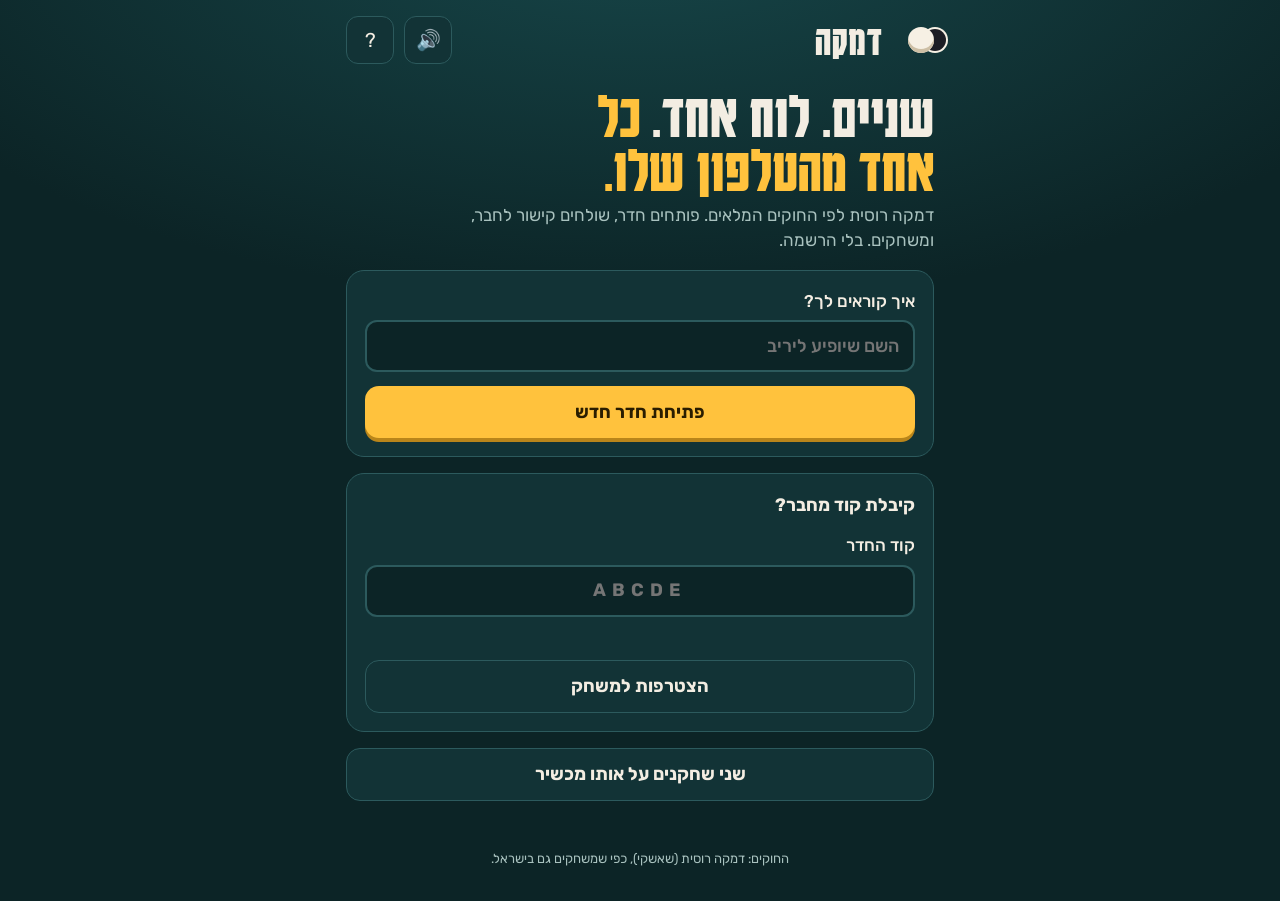
==== index.html @ aa096e4f "Add game page" ====
<!DOCTYPE html>
<html lang="he" dir="rtl">
<head>
<meta charset="utf-8">
<meta name="viewport" content="width=device-width, initial-scale=1, viewport-fit=cover">
<meta name="theme-color" content="#0c2426">
<title>דמקה בקיוסק</title>
<meta name="description" content="דמקה רוסית אונליין לשני שחקנים, כל אחד מהטלפון שלו. בלי הרשמה.">
<link rel="preconnect" href="https://fonts.googleapis.com">
<link rel="preconnect" href="https://fonts.gstatic.com" crossorigin>
<link href="https://fonts.googleapis.com/css2?family=Karantina:wght@400;700&family=Rubik:wght@400;500;700&display=swap" rel="stylesheet">
<style>
/* Direction: an Israeli kiosk table at night. Teal night air, sun-baked wooden board,
   ivory and ink pieces, one hot-yellow accent for "you can act here". Single theme by choice. */
:root {
  --night: #0c2426;
  --night-2: #123336;
  --night-3: #1a4447;
  --line: #2c5a5d;
  --text: #f3ede2;
  --muted: #a9c2bf;
  --sand: #e9cf9f;
  --wood: #7b4322;
  --wood-dark: #5a2f17;
  --ivory: #f6f0e4;
  --ink: #1c1d24;
  --accent: #ffc23d;
  --accent-ink: #2a1d00;
  --danger: #ff7a6b;
  --good: #7be0a8;
  --display: "Karantina", "Rubik", system-ui, sans-serif;
  --body: "Rubik", system-ui, -apple-system, "Segoe UI", Arial, sans-serif;
  --r: 14px;
  color-scheme: dark;
}
* { box-sizing: border-box; }
html, body { height: 100%; margin: 0; }
body {
  background: radial-gradient(120% 80% at 50% -10%, #17474a 0%, var(--night) 55%) fixed, var(--night);
  color: var(--text);
  font-family: var(--body);
  font-size: 17px;
  line-height: 1.5;
  -webkit-tap-highlight-color: transparent;
  padding: env(safe-area-inset-top) env(safe-area-inset-right) env(safe-area-inset-bottom) env(safe-area-inset-left);
}
button { font: inherit; color: inherit; }
:focus-visible { outline: 3px solid var(--accent); outline-offset: 2px; }
.sr { position: absolute; width: 1px; height: 1px; overflow: hidden; clip: rect(0 0 0 0); white-space: nowrap; }
.wrap { max-width: 620px; margin: 0 auto; padding: 16px 16px 32px; display: flex; flex-direction: column; gap: 16px; min-height: 100%; }
header.top { display: flex; align-items: center; justify-content: space-between; gap: 12px; }
.logo { font-family: var(--display); font-weight: 700; font-size: 44px; line-height: .9; letter-spacing: .5px; margin: 0; display: flex; align-items: center; gap: 10px; }
.logo .dot { width: 26px; height: 26px; border-radius: 50%; background: var(--ivory); box-shadow: inset 0 -4px 0 #cdbfa5, 14px 0 0 -2px var(--ink), 14px 0 0 0 var(--ivory); margin-left: 16px; }
.icon-btn { min-width: 48px; min-height: 48px; border-radius: 12px; border: 1px solid var(--line); background: var(--night-2); display: inline-grid; place-items: center; cursor: pointer; font-size: 20px; }
.icon-btn[aria-pressed="false"] { opacity: .6; }

/* buttons */
.btn { min-height: 52px; padding: 12px 20px; border-radius: var(--r); border: 0; cursor: pointer; font-weight: 700; font-size: 18px; display: inline-flex; align-items: center; justify-content: center; gap: 10px; transition: transform .12s ease, filter .12s ease; }
.btn:active { transform: scale(.97); }
.btn-primary { background: var(--accent); color: var(--accent-ink); box-shadow: 0 4px 0 #b9851a; }
.btn-ghost { background: var(--night-2); border: 1px solid var(--line); }
.btn-danger { background: transparent; border: 1px solid var(--danger); color: var(--danger); }
.btn[disabled] { opacity: .45; cursor: not-allowed; }
.row { display: flex; gap: 10px; flex-wrap: wrap; }
.row > .btn { flex: 1 1 140px; }

/* home */
.hero { display: grid; gap: 6px; }
.hero h2 { font-family: var(--display); font-size: 64px; line-height: .85; margin: 8px 0 0; font-weight: 700; text-wrap: balance; }
.hero h2 em { font-style: normal; color: var(--accent); }
.hero p { margin: 0; color: var(--muted); max-width: 46ch; }
.card { background: var(--night-2); border: 1px solid var(--line); border-radius: 18px; padding: 18px; display: grid; gap: 14px; }
.card h3 { margin: 0; font-size: 18px; }
label.f { display: grid; gap: 6px; font-weight: 500; }
input.t { min-height: 52px; border-radius: 12px; border: 2px solid var(--line); background: var(--night); color: var(--text); padding: 10px 14px; font: inherit; font-size: 18px; width: 100%; }
input.t:focus { border-color: var(--accent); outline: none; }
input.code { text-transform: uppercase; letter-spacing: 6px; font-family: var(--body); font-weight: 700; text-align: center; direction: ltr; }
.hint { color: var(--muted); font-size: 15px; margin: 0; }
.err { color: var(--danger); font-size: 15px; margin: 0; min-height: 1em; }

/* game */
.players { display: grid; grid-template-columns: 1fr auto 1fr; gap: 8px; align-items: stretch; }
.pl { background: var(--night-2); border: 2px solid var(--line); border-radius: 14px; padding: 8px 10px; display: flex; align-items: center; gap: 10px; min-width: 0; transition: border-color .2s, box-shadow .2s; }
.pl.turn { border-color: var(--accent); box-shadow: 0 0 0 3px rgba(255,194,61,.18); }
.pl .chip { flex: 0 0 auto; width: 28px; height: 28px; border-radius: 50%; }
.chip.w { background: var(--ivory); box-shadow: inset 0 -3px 0 #cdbfa5; }
.chip.b { background: var(--ink); box-shadow: inset 0 -3px 0 #000, 0 0 0 2px #6d6f7d; }
.pl .who { min-width: 0; display: grid; line-height: 1.2; }
.pl .nm { font-weight: 700; white-space: nowrap; overflow: hidden; text-overflow: ellipsis; }
.pl .sub { font-size: 13px; color: var(--muted); display: flex; gap: 6px; align-items: center; }
.online { width: 8px; height: 8px; border-radius: 50%; background: #5d7472; display: inline-block; }
.online.on { background: var(--good); }
.vs { font-family: var(--display); font-size: 28px; align-self: center; color: var(--muted); }
.status { text-align: center; font-weight: 700; font-size: 18px; min-height: 28px; display: flex; align-items: center; justify-content: center; gap: 8px; }
.status .pill { background: var(--accent); color: var(--accent-ink); border-radius: 999px; padding: 2px 12px; font-size: 15px; }

.board-wrap { position: relative; width: 100%; max-width: 560px; margin: 0 auto; aspect-ratio: 1; padding: 14px; border-radius: 18px;
  background: linear-gradient(145deg, #8a4d28, var(--wood-dark)); box-shadow: 0 18px 40px rgba(0,0,0,.45), inset 0 2px 0 rgba(255,255,255,.15); direction: ltr; }
.board { position: relative; width: 100%; height: 100%; display: grid; grid-template-columns: repeat(8, 1fr); grid-template-rows: repeat(8, 1fr); border-radius: 6px; overflow: hidden; }
.sq { border: 0; padding: 0; margin: 0; position: relative; background: var(--sand); cursor: default; }
.sq.dark { background: var(--wood); cursor: pointer; }
.sq.dark:nth-child(odd) { background: #7f4624; }
.sq .coord { position: absolute; font-size: 10px; font-weight: 700; opacity: .75; pointer-events: none; }
.sq .coord.f { bottom: 2px; right: 4px; color: var(--wood-dark); }
.sq .coord.r { top: 2px; left: 4px; color: var(--wood-dark); }
.sq.dark .coord { color: var(--sand); }
.sq.last::before { content: ""; position: absolute; inset: 0; background: rgba(255,194,61,.28); }
.sq.target::after { content: ""; position: absolute; left: 50%; top: 50%; width: 34%; height: 34%; transform: translate(-50%,-50%); border-radius: 50%; background: var(--accent); box-shadow: 0 0 0 4px rgba(255,194,61,.35); animation: pulse 1.1s ease-in-out infinite; }
.sq.target.capt::after { width: 42%; height: 42%; background: transparent; border: 4px solid var(--accent); }
.sq.movable { box-shadow: inset 0 0 0 3px rgba(255,194,61,.85); }
.sq.sel { box-shadow: inset 0 0 0 4px var(--accent); background: #96562c; }
.sq:focus-visible { outline: 3px solid #fff; outline-offset: -3px; z-index: 3; }
@keyframes pulse { 50% { transform: translate(-50%,-50%) scale(.8); opacity: .75; } }

.pieces { position: absolute; inset: 14px; pointer-events: none; }
.pc { position: absolute; width: 12.5%; height: 12.5%; left: 0; top: 0; display: grid; place-items: center; transition: transform .22s cubic-bezier(.3,.7,.3,1.2), opacity .3s; will-change: transform; }
.pc .disc { width: 80%; height: 80%; border-radius: 50%; position: relative; display: grid; place-items: center; transition: transform .2s; }
.pc.w .disc { background: radial-gradient(circle at 35% 30%, #fffdf7, var(--ivory) 45%, #d8cbb2); box-shadow: 0 4px 0 #b9a888, 0 7px 10px rgba(0,0,0,.4); }
.pc.b .disc { background: radial-gradient(circle at 35% 30%, #4a4c58, var(--ink) 50%, #0b0b0f); box-shadow: 0 4px 0 #000, 0 7px 10px rgba(0,0,0,.5), inset 0 0 0 2px #5a5c6a; }
.pc .disc::before { content: ""; position: absolute; inset: 18%; border-radius: 50%; border: 2px solid rgba(0,0,0,.18); }
.pc.b .disc::before { border-color: rgba(255,255,255,.16); }
.pc .crown { width: 58%; height: 58%; display: none; position: relative; z-index: 1; }
.pc.k .crown { display: block; }
.pc.w .crown { color: #b07a12; }
.pc.b .crown { color: var(--accent); }
.pc.lift .disc { transform: translateY(-6%) scale(1.1); }
.pc.dead { opacity: .35; }
.pc.gone { opacity: 0; transform: scale(.2); }
.pc.crowned .disc { animation: crown .7s ease; }
@keyframes crown { 30% { transform: scale(1.3) rotate(-8deg); } 60% { transform: scale(.95) rotate(4deg); } }
.fx { position: absolute; inset: 0; width: 100%; height: 100%; pointer-events: none; }

.tray { display: flex; justify-content: space-between; gap: 10px; color: var(--muted); font-size: 15px; }
.tray b { color: var(--text); font-variant-numeric: tabular-nums; }
.actions { display: flex; gap: 8px; flex-wrap: wrap; }
.actions .btn { flex: 1 1 120px; min-height: 48px; font-size: 16px; }
.react { display: flex; gap: 8px; justify-content: center; }
.react button { min-width: 48px; min-height: 48px; border-radius: 50%; border: 1px solid var(--line); background: var(--night-2); font-size: 22px; cursor: pointer; }
.float-emo { position: fixed; font-size: 64px; pointer-events: none; z-index: 50; animation: floatUp 1.8s ease-out forwards; }
@keyframes floatUp { 0% { transform: translateY(0) scale(.4); opacity: 0; } 15% { opacity: 1; transform: translateY(-20px) scale(1.15); } 100% { transform: translateY(-220px) scale(1); opacity: 0; } }

.share { display: grid; gap: 10px; text-align: center; }
.bigcode { font-family: var(--body); font-weight: 700; font-size: 44px; letter-spacing: 10px; direction: ltr; color: var(--accent); }
.banner { background: var(--night-3); border: 1px solid var(--line); border-radius: 14px; padding: 12px 14px; display: flex; gap: 10px; align-items: center; justify-content: space-between; flex-wrap: wrap; }
.banner p { margin: 0; }

dialog { border: 1px solid var(--line); border-radius: 20px; background: var(--night-2); color: var(--text); padding: 22px; max-width: min(92vw, 460px); width: 100%; }
dialog::backdrop { background: rgba(4,14,15,.7); backdrop-filter: blur(3px); }
dialog h2 { font-family: var(--display); font-size: 48px; line-height: .9; margin: 0 0 8px; font-weight: 700; }
dialog ul { padding-inline-start: 20px; margin: 8px 0; display: grid; gap: 6px; }
.result-big { font-family: var(--display); font-size: 72px; line-height: .9; text-align: center; margin: 6px 0; color: var(--accent); font-weight: 700; }
.toast { position: fixed; left: 50%; bottom: calc(20px + env(safe-area-inset-bottom)); transform: translateX(-50%); background: var(--text); color: var(--night); padding: 10px 18px; border-radius: 999px; font-weight: 700; z-index: 60; box-shadow: 0 8px 24px rgba(0,0,0,.4); max-width: 90vw; text-align: center; }
[hidden] { display: none !important; }
footer { color: var(--muted); font-size: 13px; text-align: center; margin-top: auto; }

@media (max-width: 380px) {
  .hero h2 { font-size: 52px; }
  .pl .sub { display: none; }
  .board-wrap { padding: 8px; }
  .pieces { inset: 8px; }
}
@media (prefers-reduced-motion: reduce) {
  *, *::before, *::after { animation: none !important; transition: none !important; }
}
</style>
</head>
<body>
<div class="wrap">
  <header class="top">
    <h1 class="logo"><span class="dot" aria-hidden="true"></span>דמקה</h1>
    <div class="row" style="flex-wrap:nowrap">
      <button class="icon-btn" id="soundBtn" aria-pressed="true" aria-label="צלילים">🔊</button>
      <button class="icon-btn" id="rulesBtn" aria-label="חוקי המשחק">?</button>
    </div>
  </header>

  <!-- HOME -->
  <main id="home" class="wrap" style="padding:0">
    <section class="hero">
      <h2>שניים. לוח אחד. <em>כל אחד מהטלפון שלו.</em></h2>
      <p>דמקה רוסית לפי החוקים המלאים. פותחים חדר, שולחים קישור לחבר, ומשחקים. בלי הרשמה.</p>
    </section>
    <div class="card">
      <label class="f" for="nameIn">איך קוראים לך?
        <input class="t" id="nameIn" maxlength="16" autocomplete="nickname" placeholder="השם שיופיע ליריב">
      </label>
      <button class="btn btn-primary" id="createBtn">פתיחת חדר חדש</button>
    </div>
    <div class="card">
      <h3>קיבלת קוד מחבר?</h3>
      <label class="f" for="codeIn">קוד החדר
        <input class="t code" id="codeIn" maxlength="5" autocomplete="off" inputmode="latin" placeholder="ABCDE" aria-describedby="joinErr">
      </label>
      <p class="err" id="joinErr" role="alert"></p>
      <button class="btn btn-ghost" id="joinBtn">הצטרפות למשחק</button>
    </div>
    <button class="btn btn-ghost" id="localBtn">שני שחקנים על אותו מכשיר</button>
  </main>

  <!-- GAME -->
  <main id="game" hidden style="display:flex;flex-direction:column;gap:12px">
    <div class="banner" id="waitBanner" hidden>
      <div class="share" style="width:100%">
        <p>שלח לחבר את הקישור או את הקוד:</p>
        <div class="bigcode" id="bigCode">-----</div>
        <div class="row">
          <button class="btn btn-primary" id="shareBtn">שליחת קישור</button>
          <button class="btn btn-ghost" id="copyBtn">העתקת קישור</button>
        </div>
        <p class="hint">אתה משחק בלבן ומתחיל. הלוח ייפתח כשהחבר ייכנס.</p>
      </div>
    </div>

    <div class="players">
      <div class="pl" id="plTop"><span class="chip"></span><div class="who"><span class="nm"></span><span class="sub"><span class="online"></span><span class="st"></span></span></div></div>
      <span class="vs" aria-hidden="true">נגד</span>
      <div class="pl" id="plBottom"><span class="chip"></span><div class="who"><span class="nm"></span><span class="sub"><span class="online"></span><span class="st"></span></span></div></div>
    </div>

    <div class="status" id="status" aria-live="polite"></div>

    <div class="board-wrap" id="boardWrap">
      <div class="board" id="board" role="grid" aria-label="לוח דמקה"></div>
      <div class="pieces" id="pieces" aria-hidden="true"></div>
      <canvas class="fx" id="fx" aria-hidden="true"></canvas>
    </div>

    <div class="tray">
      <span>כלים לבנים: <b id="cntW">12</b></span>
      <span id="moveNo">מהלך 1</span>
      <span>כלים שחורים: <b id="cntB">12</b></span>
    </div>

    <div class="react" id="react" aria-label="תגובות ליריב">
      <button data-e="👏" aria-label="מחיאות כפיים">👏</button>
      <button data-e="🔥" aria-label="אש">🔥</button>
      <button data-e="😂" aria-label="צוחק">😂</button>
      <button data-e="😱" aria-label="בהלם">😱</button>
      <button data-e="🤝" aria-label="לחיצת יד">🤝</button>
    </div>

    <div class="banner" id="drawBanner" hidden>
      <p id="drawText">היריב מציע תיקו.</p>
      <div class="row" style="flex:1 1 200px">
        <button class="btn btn-primary" id="drawYes">מסכים לתיקו</button>
        <button class="btn btn-ghost" id="drawNo">ממשיכים לשחק</button>
      </div>
    </div>

    <div class="actions">
      <button class="btn btn-ghost" id="cancelBtn" hidden>ביטול בחירה</button>
      <button class="btn btn-ghost" id="drawBtn">הצעת תיקו</button>
      <button class="btn btn-danger" id="resignBtn">כניעה</button>
      <button class="btn btn-ghost" id="leaveBtn">יציאה</button>
    </div>
    <p class="hint" id="roomHint" style="text-align:center"></p>
  </main>

  <footer>החוקים: דמקה רוסית (שאשקי), כפי שמשחקים גם בישראל.</footer>
</div>

<div id="live" class="sr" aria-live="assertive"></div>

<dialog id="rulesDlg" aria-labelledby="rulesH">
  <h2 id="rulesH">החוקים</h2>
  <ul>
    <li>משחקים רק על המשבצות הכהות. הלבן מתחיל.</li>
    <li>חייל זז משבצת אחת באלכסון קדימה.</li>
    <li><b>אכילה היא חובה.</b> קופצים מעל כלי של היריב אל משבצת ריקה אחריו. חייל אוכל גם קדימה וגם אחורה.</li>
    <li>אם אחרי אכילה אפשר לאכול שוב, חייבים להמשיך עד הסוף. מותר לבחור באיזו שרשרת לאכול, לא חייבים את הארוכה ביותר.</li>
    <li>חייל שמגיע לשורה האחרונה הופך למלך 👑. אם זה קורה באמצע אכילה, הוא ממשיך לאכול כמלך.</li>
    <li>מלך זז כמה משבצות שרוצה באלכסון, ואוכל גם מרחוק.</li>
    <li>כלי שנאכל נשאר על הלוח עד סוף התור, ואי אפשר לקפוץ מעליו פעמיים.</li>
    <li>מנצח מי שליריב לא נשארו מהלכים: כל הכלים שלו נאכלו או נחסמו.</li>
    <li>תיקו: בהסכמה, כשאותו מצב חוזר 3 פעמים, או אחרי 15 מהלכים של מלכים בלבד בלי אכילה.</li>
  </ul>
  <p class="hint">איך משחקים: לוחצים על כלי (הכלים שאפשר להזיז מסומנים במסגרת צהובה), ואז על הנקודה הצהובה. בשרשרת אכילה לוחצים על כל עצירה בדרך. אפשר גם עם מקלדת: חצים ו-Enter.</p>
  <form method="dialog"><button class="btn btn-primary" style="width:100%">הבנתי</button></form>
</dialog>

<dialog id="endDlg" aria-labelledby="endH">
  <h2 id="endH" class="sr">סוף המשחק</h2>
  <div class="result-big" id="endBig"></div>
  <p id="endText" style="text-align:center;margin:0 0 14px"></p>
  <div class="row">
    <button class="btn btn-primary" id="rematchBtn">משחק חוזר</button>
    <button class="btn btn-ghost" id="endClose">לראות את הלוח</button>
  </div>
</dialog>

<dialog id="confirmDlg" aria-labelledby="confirmH">
  <h2 id="confirmH" style="font-size:36px">בטוח?</h2>
  <p id="confirmText"></p>
  <div class="row">
    <button class="btn btn-danger" id="confirmYes">כן</button>
    <button class="btn btn-ghost" id="confirmNo">לא</button>
  </div>
</dialog>

<div class="toast" id="toast" role="status" hidden></div>

<svg width="0" height="0" style="position:absolute" aria-hidden="true">
  <symbol id="crown" viewBox="0 0 24 24"><path fill="currentColor" d="M3 18h18l-1.6-9.2-4.4 3.7L12 5.5 9 12.5 4.6 8.8z"/><rect x="3" y="19" width="18" height="2.2" rx="1" fill="currentColor"/></symbol>
</svg>

<script src="engine.js"></script>
<script>
(function () {
'use strict';
var D = window.Damka;
var NTFY = 'https://ntfy.sh';
var PREFIX = 'damka-kiosk-v1-';
var CODE_CHARS = 'ABCDEFGHJKLMNPQRSTUVWXYZ23456789';
var $ = function (id) { return document.getElementById(id); };

/* ---------- small storage helpers ---------- */
function lsGet(k) { try { return localStorage.getItem(k); } catch (e) { return null; } }
function lsSet(k, v) { try { localStorage.setItem(k, v); } catch (e) {} }
function rid(n) { var s = ''; var a = new Uint32Array(n); crypto.getRandomValues(a); for (var i = 0; i < n; i++) s += CODE_CHARS[a[i] % CODE_CHARS.length]; return s; }
var myId = lsGet('dmk_id') || rid(12); lsSet('dmk_id', myId);
var myName = lsGet('dmk_name') || '';
$('nameIn').value = myName;

/* ---------- sound + haptics ---------- */
var soundOn = lsGet('dmk_sound') !== '0';
var actx = null;
function syncSoundBtn() { $('soundBtn').setAttribute('aria-pressed', String(soundOn)); $('soundBtn').textContent = soundOn ? '🔊' : '🔇'; }
syncSoundBtn();
$('soundBtn').onclick = function () { soundOn = !soundOn; lsSet('dmk_sound', soundOn ? '1' : '0'); syncSoundBtn(); if (soundOn) beep('move'); };
function beep(kind) {
  if (!soundOn) return;
  try {
    actx = actx || new (window.AudioContext || window.webkitAudioContext)();
    var t = actx.currentTime, o = actx.createOscillator(), g = actx.createGain();
    var spec = { move: [520, 0.06, 'triangle'], cap: [180, 0.12, 'square'], king: [880, 0.35, 'sine'], win: [660, 0.6, 'sine'], emo: [990, 0.08, 'sine'] }[kind] || [440, .05, 'sine'];
    o.type = spec[2]; o.frequency.setValueAtTime(spec[0], t);
    if (kind === 'king' || kind === 'win') o.frequency.exponentialRampToValueAtTime(spec[0] * 2, t + spec[1]);
    if (kind === 'cap') o.frequency.exponentialRampToValueAtTime(70, t + spec[1]);
    g.gain.setValueAtTime(0.18, t); g.gain.exponentialRampToValueAtTime(0.001, t + spec[1]);
    o.connect(g); g.connect(actx.destination); o.start(t); o.stop(t + spec[1] + 0.02);
  } catch (e) {}
}
function buzz(p) { try { if (navigator.vibrate) navigator.vibrate(p); } catch (e) {} }

/* ---------- toast / live region ---------- */
var toastT;
function toast(msg) { var t = $('toast'); t.textContent = msg; t.hidden = false; clearTimeout(toastT); toastT = setTimeout(function () { t.hidden = true; }, 2600); }
function say(msg) { var l = $('live'); l.textContent = ''; setTimeout(function () { l.textContent = msg; }, 30); }

/* ---------- state ---------- */
var mode = null;          // 'online' | 'local'
var room = null;          // online room state
var game = null;          // engine game
var seen = {};            // ntfy message ids
var es = null, lastMsgId = null, pingTimer = null, reconnectTimer = null;
var mySide = 0;           // 1 white, -1 black, 0 spectator
var sel = null;           // { from, path:[...], cands:[moves] }
var animating = false;
var pieceAt = {};         // square -> piece element
var focusSq = null;

function freshRoom(code) {
  return { code: code, g: 0, seats: { w: null, b: null }, names: {}, moves: [], result: null, drawOffer: null, lastSeen: {}, ready: false };
}

/* ---------- networking (ntfy.sh pub/sub) ---------- */
function topic() { return PREFIX + room.code; }
function publish(msg, ephemeral) {
  msg.id = myId; msg.v = 1;
  return fetch(NTFY + '/' + topic() + (ephemeral ? '?cache=no' : ''), { method: 'POST', body: JSON.stringify(msg) })
    .then(function (r) { if (!r.ok) throw new Error('http ' + r.status); })
    .catch(function () { toast('אין חיבור לשרת. בודק שוב…'); throw new Error('net'); });
}
function handleRaw(ev) {
  if (!ev || ev.event !== 'message' || seen[ev.id]) return;
  seen[ev.id] = 1; lastMsgId = ev.id;
  var m; try { m = JSON.parse(ev.message); } catch (e) { return; }
  if (!m || typeof m !== 'object' || typeof m.id !== 'string') return;
  onMsg(m, room.ready);
}
function loadHistory() {
  return fetch(NTFY + '/' + topic() + '/json?poll=1&since=all')
    .then(function (r) { if (!r.ok) throw new Error('http'); return r.text(); })
    .then(function (txt) {
      txt.split('\n').forEach(function (line) { if (!line.trim()) return; try { handleRaw(JSON.parse(line)); } catch (e) {} });
    });
}
function openStream() {
  if (es) es.close();
  var since = lastMsgId || Math.floor(Date.now() / 1000) - 5;
  try { es = new EventSource(NTFY + '/' + topic() + '/sse?since=' + since); } catch (e) { scheduleReconnect(); return; }
  es.onmessage = function (e) { try { handleRaw(JSON.parse(e.data)); } catch (x) {} };
  es.onerror = function () { scheduleReconnect(); };
}
function scheduleReconnect() {
  if (es) { es.close(); es = null; }
  clearTimeout(reconnectTimer);
  reconnectTimer = setTimeout(function () { if (mode === 'online') { loadHistory().catch(function () {}).then(openStream); } }, 2500);
}
document.addEventListener('visibilitychange', function () {
  if (document.visibilityState === 'visible' && mode === 'online') { loadHistory().catch(function () {}).then(function () { openStream(); ping(); }); }
});
function ping() { if (mode === 'online') publish({ t: 'ping', name: myName }, true).catch(function () {}); }

/* ---------- message reducer ---------- */
function seatOf(id) { return room.seats.w === id ? 1 : room.seats.b === id ? -1 : 0; }
function onMsg(m, live) {
  if (m.name && typeof m.name === 'string') room.names[m.id] = m.name.slice(0, 16);
  room.lastSeen[m.id] = Date.now();
  switch (m.t) {
    case 'seat':
      if ((m.side === 'w' || m.side === 'b') && !room.seats[m.side] && seatOf(m.id) === 0) room.seats[m.side] = m.id;
      break;
    case 'move':
      if (m.g !== room.g || m.n !== room.moves.length || room.result) break;
      if (seatOf(m.id) !== game.side || !Array.isArray(m.path)) break;
      var before = game.board.slice();
      var mv = D.play(game, m.path.map(Number));
      if (!mv) break;
      room.moves.push(m.path); room.drawOffer = null;
      if (live) animateMove(mv, before, m.id !== myId);
      if (game.result) room.result = { winner: game.result.winner, reason: game.result.reason };
      break;
    case 'resign':
      if (m.g === room.g && !room.result && seatOf(m.id)) room.result = { winner: -seatOf(m.id), reason: 'resign' };
      break;
    case 'drawoffer':
      if (m.g === room.g && !room.result && seatOf(m.id)) room.drawOffer = { by: m.id, n: room.moves.length };
      break;
    case 'drawreply':
      if (m.g === room.g && !room.result && room.drawOffer && room.drawOffer.by !== m.id && seatOf(m.id)) {
        if (m.yes && room.drawOffer.n === room.moves.length) room.result = { winner: 0, reason: 'agreed' };
        else if (live && room.drawOffer.by === myId) toast('היריב רוצה להמשיך לשחק');
        room.drawOffer = null;
      }
      break;
    case 'new':
      if (m.g === room.g + 1 && room.result && seatOf(m.id)) {
        room.g = m.g; room.moves = []; room.result = null; room.drawOffer = null;
        var w = room.seats.w; room.seats.w = room.seats.b; room.seats.b = w;
        game = D.newGame(); sel = null;
        if (live) { closeDlg($('endDlg')); toast('משחק חדש! הצבעים התחלפו'); }
      }
      break;
    case 'emo':
      if (live && m.id !== myId && typeof m.e === 'string' && ['👏','🔥','😂','😱','🤝'].indexOf(m.e) !== -1) floatEmo(m.e, true);
      break;
  }
  if (live) render();
}

/* ---------- entering rooms ---------- */
function saveName() { myName = ($('nameIn').value || '').trim().slice(0, 16) || 'שחקן'; lsSet('dmk_name', myName); }
function startOnline(code, creating) {
  saveName();
  mode = 'online'; room = freshRoom(code); game = D.newGame(); seen = {}; lastMsgId = null; sel = null;
  showGame();
  setStatus('מתחבר לחדר…');
  try { history.replaceState(null, '', location.pathname + '?r=' + code); } catch (e) {}
  lsSet('dmk_last', code);
  loadHistory().then(function () {
    room.ready = true;
    var mine = seatOf(myId);
    if (!creating && !room.seats.w && !room.seats.b) {
      leave(); $('codeIn').value = code;
      $('joinErr').textContent = 'לא מצאתי חדר עם הקוד ' + code + '. בדוק את הקוד, או בקש מהחבר לפתוח חדר חדש.';
      throw new Error('noroom');
    }
    if (!mine) {
      if (creating || !room.seats.w) return publish({ t: 'seat', side: 'w', name: myName });
      if (!room.seats.b) return publish({ t: 'seat', side: 'b', name: myName });
      toast('החדר מלא. אתה צופה במשחק.');
    } else {
      publish({ t: 'ping', name: myName }, true).catch(function () {});
    }
  }).then(function () { return true; }, function (e) {
    if (e && e.message === 'noroom') return false;
    if (!room) return false;
    room.ready = true;
    setStatus('אין חיבור לשרת המשחק. בדוק אינטרנט ונסה שוב.');
    return true;
  }).then(function (go) {
    if (!go || !room) return;
    openStream(); render(true);
    clearInterval(pingTimer); pingTimer = setInterval(function () { ping(); render(); }, 20000);
    setTimeout(ping, 800);
  });
}
function startLocal() {
  saveName();
  mode = 'local'; room = freshRoom('LOCAL'); room.ready = true; game = D.newGame(); sel = null;
  room.seats.w = 'L1'; room.seats.b = 'L2'; room.names.L1 = 'לבן'; room.names.L2 = 'שחור';
  showGame(); render(true);
}
function leave() {
  if (es) es.close(); es = null; clearInterval(pingTimer); clearTimeout(reconnectTimer);
  mode = null; room = null;
  try { history.replaceState(null, '', location.pathname); } catch (e) {}
  $('game').hidden = true; $('home').hidden = false;
}
function showGame() { $('home').hidden = true; $('game').hidden = false; buildBoard(); }

$('createBtn').onclick = function () { startOnline(rid(5), true); };
$('joinBtn').onclick = function () {
  var c = ($('codeIn').value || '').toUpperCase().replace(/[^A-Z0-9]/g, '');
  if (c.length !== 5) { $('joinErr').textContent = 'הקוד צריך להיות 5 תווים, באותיות באנגלית או ספרות.'; $('codeIn').focus(); return; }
  $('joinErr').textContent = ''; startOnline(c, false);
};
$('codeIn').addEventListener('keydown', function (e) { if (e.key === 'Enter') $('joinBtn').click(); });
$('localBtn').onclick = startLocal;
$('leaveBtn').onclick = function () { confirmAsk('לצאת מהמשחק? אפשר לחזור עם אותו קישור.', leave); };
$('rulesBtn').onclick = function () { openDlg($('rulesDlg')); };

/* ---------- dialogs ---------- */
function openDlg(d) { if (d.open) return; if (d.showModal) d.showModal(); else d.setAttribute('open', ''); }
function closeDlg(d) { if (d.close && d.open) d.close(); else d.removeAttribute('open'); }
var confirmCb = null;
function confirmAsk(text, cb) { $('confirmText').textContent = text; confirmCb = cb; openDlg($('confirmDlg')); }
$('confirmYes').onclick = function () { closeDlg($('confirmDlg')); if (confirmCb) confirmCb(); };
$('confirmNo').onclick = function () { closeDlg($('confirmDlg')); };
$('endClose').onclick = function () { closeDlg($('endDlg')); };

/* ---------- board ---------- */
function flipped() { return mode === 'online' && mySide === -1; }
function view(i) { var p = D.rc(i); return flipped() ? [7 - p[0], 7 - p[1]] : p; }
function buildBoard() {
  var b = $('board'); b.innerHTML = '';
  for (var vr = 0; vr < 8; vr++) {
    for (var vc = 0; vc < 8; vc++) {
      var r = flipped() ? 7 - vr : vr, c = flipped() ? 7 - vc : vc, i = D.idx(r, c);
      var el = document.createElement('button');
      el.className = 'sq' + (D.isDark(i) ? ' dark' : '');
      el.dataset.i = i; el.type = 'button';
      el.setAttribute('role', 'gridcell');
      el.tabIndex = -1;
      if (!D.isDark(i)) el.setAttribute('aria-hidden', 'true');
      if (vr === 7) { var f = document.createElement('span'); f.className = 'coord f'; f.textContent = 'abcdefgh'[c]; el.appendChild(f); }
      if (vc === 0) { var rr = document.createElement('span'); rr.className = 'coord r'; rr.textContent = 8 - r; el.appendChild(rr); }
      b.appendChild(el);
    }
  }
  b.onclick = function (e) { var t = e.target.closest('.sq'); if (t && D.isDark(+t.dataset.i)) tap(+t.dataset.i); };
  b.onkeydown = onBoardKey;
  $('pieces').innerHTML = ''; pieceAt = {};
  layoutPieces(true);
  sizeFx();
}
function sqEl(i) { return $('board').querySelector('[data-i="' + i + '"]'); }
function placePiece(el, i) { var v = view(i); el.style.transform = 'translate(' + (v[1] * 100) + '%,' + (v[0] * 100) + '%)'; }
function makePiece(v) {
  var el = document.createElement('div');
  el.className = 'pc ' + (v > 0 ? 'w' : 'b') + (Math.abs(v) === 2 ? ' k' : '');
  el.innerHTML = '<div class="disc"><svg class="crown"><use href="#crown"/></svg></div>';
  return el;
}
function layoutPieces(force) {
  var box = $('pieces'); var b = game.board;
  if (force) { box.innerHTML = ''; pieceAt = {}; }
  // rebuild from board (used at load, after replays, or when out of sync)
  var ok = !force;
  if (ok) for (var i = 0; i < 64; i++) { var has = !!pieceAt[i], want = b[i] !== 0; if (has !== want) { ok = false; break; } }
  if (!ok) {
    box.innerHTML = ''; pieceAt = {};
    for (var j = 0; j < 64; j++) if (b[j]) { var el = makePiece(b[j]); placePiece(el, j); box.appendChild(el); pieceAt[j] = el; }
  } else {
    for (var k in pieceAt) { var e2 = pieceAt[k]; placePiece(e2, +k); var v = b[k]; e2.className = 'pc ' + (v > 0 ? 'w' : 'b') + (Math.abs(v) === 2 ? ' k' : ''); }
  }
}

/* ---------- animation ---------- */
function wait(ms) { return new Promise(function (r) { setTimeout(r, ms); }); }
var reduced = window.matchMedia && matchMedia('(prefers-reduced-motion: reduce)').matches;
function animateMove(mv, before, fromOpponent) {
  animating = true;
  var el = pieceAt[mv.path[0]];
  if (!el || reduced) { animating = false; layoutPieces(false); afterMoveFx(mv, fromOpponent); render(); return; }
  delete pieceAt[mv.path[0]];
  var seq = Promise.resolve();
  var capQueue = mv.caps.slice();
  el.classList.add('lift');
  mv.path.slice(1).forEach(function (to, n) {
    seq = seq.then(function () { placePiece(el, to); beep(mv.caps.length ? 'cap' : 'move'); return wait(230); }).then(function () {
      var c = capQueue[n];
      if (c !== undefined && pieceAt[c]) { pieceAt[c].classList.add('dead'); burst(c, before[c] > 0 ? '#f6f0e4' : '#3a3c48'); buzz(25); }
    });
  });
  seq.then(function () {
    mv.caps.forEach(function (c) { var p = pieceAt[c]; if (p) { p.classList.add('gone'); setTimeout(function () { p.remove(); }, 320); delete pieceAt[c]; } });
    el.classList.remove('lift');
    pieceAt[mv.path[mv.path.length - 1]] = el;
    if (mv.promote) { el.classList.add('k', 'crowned'); beep('king'); burst(mv.path[mv.path.length - 1], '#ffc23d', 26); }
    animating = false; layoutPieces(false); afterMoveFx(mv, fromOpponent); render();
  });
}
function afterMoveFx(mv, fromOpponent) {
  var who = mv.side === 1 ? 'לבן' : 'שחור';
  say(who + ' שיחק ' + D.notation(mv) + (mv.caps.length ? ', אכל ' + mv.caps.length : '') + (mv.promote ? ', והפך למלך' : ''));
  if (fromOpponent && mode === 'online') buzz(mv.caps.length ? [40, 40, 40] : 30);
}

/* particles */
var fx = $('fx'), fctx = fx.getContext('2d'), parts = [], fxRun = false;
function sizeFx() { var r = fx.getBoundingClientRect(); var d = window.devicePixelRatio || 1; fx.width = r.width * d; fx.height = r.height * d; fctx.setTransform(d, 0, 0, d, 0, 0); }
window.addEventListener('resize', sizeFx);
function burst(i, color, n) {
  if (reduced) return;
  var r = fx.getBoundingClientRect(), pad = $('pieces').offsetLeft, cell = (r.width - pad * 2) / 8, v = view(i);
  var x = pad + (v[1] + .5) * cell, y = pad + (v[0] + .5) * cell;
  for (var k = 0; k < (n || 16); k++) { var a = Math.random() * Math.PI * 2, s = 1.5 + Math.random() * 3.5; parts.push({ x: x, y: y, vx: Math.cos(a) * s, vy: Math.sin(a) * s - 1, life: 1, c: color, r: 2 + Math.random() * 3 }); }
  if (!fxRun) { fxRun = true; requestAnimationFrame(tick); }
}
function tick() {
  fctx.clearRect(0, 0, fx.width, fx.height);
  parts = parts.filter(function (p) { return p.life > 0; });
  parts.forEach(function (p) { p.x += p.vx; p.y += p.vy; p.vy += .12; p.life -= .025; fctx.globalAlpha = Math.max(p.life, 0); fctx.fillStyle = p.c; fctx.beginPath(); fctx.arc(p.x, p.y, p.r, 0, 7); fctx.fill(); });
  fctx.globalAlpha = 1;
  if (parts.length) requestAnimationFrame(tick); else fxRun = false;
}
function confetti() {
  if (reduced) return;
  var r = fx.getBoundingClientRect();
  var cols = ['#ffc23d', '#f6f0e4', '#7be0a8', '#ff7a6b', '#e9cf9f'];
  for (var k = 0; k < 120; k++) parts.push({ x: Math.random() * r.width, y: -10 - Math.random() * 80, vx: (Math.random() - .5) * 2, vy: 1 + Math.random() * 3, life: 1.6, c: cols[k % 5], r: 2 + Math.random() * 3 });
  if (!fxRun) { fxRun = true; requestAnimationFrame(tick); }
}
function floatEmo(e, theirs) {
  var el = document.createElement('div'); el.className = 'float-emo'; el.textContent = e;
  var r = $(theirs ? 'plTop' : 'plBottom').getBoundingClientRect();
  el.style.left = (r.left + r.width / 2 - 32) + 'px'; el.style.top = (r.top + (theirs ? 40 : -20)) + 'px';
  document.body.appendChild(el); setTimeout(function () { el.remove(); }, 1900);
  beep('emo'); if (theirs) buzz(20);
}

/* ---------- input ---------- */
function canAct() {
  if (!room || !room.ready || room.result || animating) return false;
  if (mode === 'local') return true;
  return mySide !== 0 && game.side === mySide && room.seats.w && room.seats.b;
}
function tap(i) {
  if (!canAct()) {
    if (room && room.result) return;
    if (mode === 'online' && mySide && game.side !== mySide) toast('זה התור של היריב');
    return;
  }
  focusSq = i;
  var legal = game.legal;
  if (sel) {
    var step = sel.path.length;
    var next = sel.cands.filter(function (m) { return m.path[step] === i; });
    if (next.length) {
      var path = sel.path.concat([i]);
      var done = next.filter(function (m) { return m.path.length === path.length; });
      if (done.length && next.length === done.length) { commit(done[0]); return; }
      sel = { from: sel.from, path: path, cands: next.filter(function (m) { return m.path.length > path.length; }) };
      // show the partial chain
      var el = pieceAt[sel.from]; if (el) placePiece(el, i);
      beep('cap'); render(); return;
    }
    if (i === sel.path[0] && sel.path.length === 1) { sel = null; render(); say('הבחירה בוטלה'); return; }
    if (sel.path.length > 1) { toast('צריך להמשיך את שרשרת האכילה עד הסוף'); return; }
  }
  var mine = legal.filter(function (m) { return m.path[0] === i; });
  if (mine.length) {
    sel = { from: i, path: [i], cands: mine }; beep('move');
    say('נבחר כלי ב-' + D.name(i) + '. אפשר לזוז אל ' + uniq(mine.map(function (m) { return D.name(m.path[1]); })).join(', '));
    render(); return;
  }
  if (game.board[i] && D.sideOf(game.board[i]) === game.side) {
    if (legal.length && legal[0].caps.length) { toast('חובה לאכול! הכלים שיכולים לאכול מסומנים'); say('חובה לאכול'); }
    else toast('לכלי הזה אין מהלך כרגע');
  }
}
function uniq(a) { return a.filter(function (x, i) { return a.indexOf(x) === i; }); }
function cancelSel() { if (!sel) return; var el = pieceAt[sel.from]; if (el) placePiece(el, sel.from); sel = null; render(); }
$('cancelBtn').onclick = cancelSel;
function commit(mv) {
  var path = mv.path.slice();
  var el = pieceAt[sel.from]; if (el) placePiece(el, sel.from);
  sel = null;
  if (mode === 'local') {
    var before = game.board.slice(); var m = D.play(game, path);
    if (game.result) room.result = { winner: game.result.winner, reason: game.result.reason };
    animateMove(m, before, false); render(); return;
  }
  // optimistic: apply locally via the reducer
  var msg = { t: 'move', g: room.g, n: room.moves.length, path: path };
  onMsg({ t: 'move', g: msg.g, n: msg.n, path: path, id: myId }, true);
  publish(msg).catch(function () { toast('המהלך לא נשלח. בודק חיבור…'); });
}
function onBoardKey(e) {
  var keys = { ArrowUp: [-1, 0], ArrowDown: [1, 0], ArrowLeft: [0, -1], ArrowRight: [0, 1] };
  var cur = document.activeElement && document.activeElement.dataset ? +document.activeElement.dataset.i : NaN;
  if (isNaN(cur)) return;
  if (keys[e.key]) {
    e.preventDefault();
    var v = view(cur), d = keys[e.key], nr = v[0] + d[0], nc = v[1] + d[1];
    // move along the visual grid; skip light squares by stepping diagonally
    if (nr < 0 || nr > 7 || nc < 0 || nc > 7) return;
    var r = flipped() ? 7 - nr : nr, c = flipped() ? 7 - nc : nc, i = D.idx(r, c);
    if (!D.isDark(i)) { var c2 = c + (c < 7 ? 1 : -1); i = D.idx(r, c2); }
    focusTo(i);
  } else if (e.key === 'Escape') { cancelSel(); }
}
function focusTo(i) {
  var all = $('board').querySelectorAll('.sq.dark'); all.forEach(function (s) { s.tabIndex = -1; });
  var el = sqEl(i); if (el) { el.tabIndex = 0; el.focus(); focusSq = i; }
}

/* ---------- actions ---------- */
$('resignBtn').onclick = function () {
  if (!room || room.result) return;
  if (mode === 'local') { confirmAsk('להיכנע בשם ' + (game.side === 1 ? 'הלבן' : 'השחור') + '?', function () { room.result = { winner: -game.side, reason: 'resign' }; render(); }); return; }
  confirmAsk('להיכנע ולסיים את המשחק?', function () { publish({ t: 'resign', g: room.g }).catch(function () {}); onMsg({ t: 'resign', g: room.g, id: myId }, true); });
};
$('drawBtn').onclick = function () {
  if (!room || room.result) return;
  if (mode === 'local') { confirmAsk('לסיים בתיקו?', function () { room.result = { winner: 0, reason: 'agreed' }; render(); }); return; }
  if (room.drawOffer && room.drawOffer.by === myId) { toast('כבר הצעת תיקו, מחכים לתשובה'); return; }
  publish({ t: 'drawoffer', g: room.g }).then(function () { toast('הצעת התיקו נשלחה'); }).catch(function () {});
};
$('drawYes').onclick = function () { publish({ t: 'drawreply', g: room.g, yes: true }).catch(function () {}); };
$('drawNo').onclick = function () { publish({ t: 'drawreply', g: room.g, yes: false }).catch(function () {}); };
$('rematchBtn').onclick = function () {
  closeDlg($('endDlg'));
  if (mode === 'local') { game = D.newGame(); room.result = null; sel = null; layoutPieces(true); render(true); return; }
  publish({ t: 'new', g: room.g + 1 }).catch(function () {});
};
$('react').onclick = function (e) {
  var b = e.target.closest('button'); if (!b) return;
  floatEmo(b.dataset.e, false);
  if (mode === 'online') publish({ t: 'emo', e: b.dataset.e }, true).catch(function () {});
};
function shareUrl() { return location.origin + location.pathname + '?r=' + room.code; }
$('shareBtn').onclick = function () {
  var data = { title: 'דמקה', text: 'בוא לשחק איתי דמקה! קוד החדר: ' + room.code, url: shareUrl() };
  if (navigator.share) navigator.share(data).catch(function () {}); else $('copyBtn').click();
};
$('copyBtn').onclick = function () {
  var u = shareUrl();
  (navigator.clipboard ? navigator.clipboard.writeText(u) : Promise.reject()).then(function () { toast('הקישור הועתק'); }, function () { toast(u); });
};

/* ---------- render ---------- */
var lastFlip = null, shownResultFor = null;
function setStatus(t, pill) { var s = $('status'); s.textContent = ''; if (pill) { var p = document.createElement('span'); p.className = 'pill'; p.textContent = pill; s.appendChild(p); } s.appendChild(document.createTextNode(t)); }
function nameFor(id, fallback) { return (id && room.names[id]) || fallback; }
function fillPlayer(el, side, id, isMe) {
  el.querySelector('.chip').className = 'chip ' + (side === 1 ? 'w' : 'b');
  el.querySelector('.nm').textContent = id ? nameFor(id, 'שחקן') + (isMe && mode === 'online' ? ' (אתה)' : '') : 'מחכה לשחקן…';
  var online = mode === 'local' || (id && (id === myId || Date.now() - (room.lastSeen[id] || 0) < 50000));
  el.querySelector('.online').className = 'online' + (online && id ? ' on' : '');
  el.querySelector('.st').textContent = (side === 1 ? 'לבן' : 'שחור') + (mode === 'online' && id && id !== myId ? (online ? ' · מחובר' : ' · לא מחובר') : '');
  el.classList.toggle('turn', !room.result && game.side === side && !!room.seats.w && !!room.seats.b);
  el.setAttribute('aria-label', (side === 1 ? 'לבן: ' : 'שחור: ') + el.querySelector('.nm').textContent + (el.classList.contains('turn') ? ', בתור' : ''));
}
function render(force) {
  if (!room || $('game').hidden) return;
  mySide = mode === 'online' ? seatOf(myId) : 0;
  if (lastFlip !== flipped()) { lastFlip = flipped(); buildBoard(); }
  if (force) layoutPieces(true); else if (!animating) layoutPieces(false);

  var bottomSide = flipped() ? -1 : 1;
  fillPlayer($('plBottom'), bottomSide, bottomSide === 1 ? room.seats.w : room.seats.b, true);
  fillPlayer($('plTop'), -bottomSide, -bottomSide === 1 ? room.seats.w : room.seats.b, false);

  var waiting = mode === 'online' && room.ready && (!room.seats.w || !room.seats.b);
  $('waitBanner').hidden = !(waiting && mySide !== 0);
  $('bigCode').textContent = room.code;
  $('roomHint').textContent = mode === 'online' ? 'קוד החדר: ' + room.code + (mySide === 0 && room.seats.b ? ' · אתה צופה' : '') : 'משחק על מכשיר אחד: מעבירים את הטלפון בין התורות.';

  var cnt = D.count(game.board);
  $('cntW').textContent = cnt.w; $('cntB').textContent = cnt.b;
  $('moveNo').textContent = 'מהלך ' + (Math.floor(room.moves.length / 2) + 1 + (mode === 'local' ? Math.floor(game.history.length / 2) : 0));

  // status line
  if (!room.ready) setStatus('מתחבר לחדר…');
  else if (room.result) setStatus(resultText().short);
  else if (waiting) setStatus('מחכים שהחבר ייכנס…');
  else {
    var mustCap = game.legal.length && game.legal[0].caps.length;
    var turnName = game.side === 1 ? 'לבן' : 'שחור';
    if (mode === 'local') setStatus('התור של ה' + turnName, mustCap ? 'חובה לאכול' : null);
    else if (mySide === game.side) setStatus(sel && sel.path.length > 1 ? 'המשך את שרשרת האכילה' : 'התור שלך', mustCap ? 'חובה לאכול' : null);
    else if (mySide) setStatus('היריב חושב…');
    else setStatus('התור של ה' + turnName);
  }

  // squares
  var movable = {}, targets = {}, capTargets = {};
  if (canAct()) {
    if (sel) sel.cands.forEach(function (m) { var t = m.path[sel.path.length]; if (t !== undefined) { targets[t] = 1; if (m.caps.length) capTargets[t] = 1; } });
    else game.legal.forEach(function (m) { movable[m.path[0]] = 1; });
  }
  var last = game.history[game.history.length - 1];
  var lastSet = {}; if (last) last.path.forEach(function (p) { lastSet[p] = 1; });
  var anyFocusable = false;
  $('board').querySelectorAll('.sq.dark').forEach(function (s) {
    var i = +s.dataset.i, v = game.board[i];
    s.classList.toggle('movable', !!movable[i]);
    s.classList.toggle('target', !!targets[i]);
    s.classList.toggle('capt', !!capTargets[i]);
    s.classList.toggle('sel', !!sel && sel.path[sel.path.length - 1] === i);
    s.classList.toggle('last', !!lastSet[i] && !sel);
    var piece = v === 0 ? 'ריקה' : (v > 0 ? 'לבן' : 'שחור') + (Math.abs(v) === 2 ? ' מלך' : '');
    var extra = movable[i] ? ', אפשר להזיז' : targets[i] ? ', יעד אפשרי' : '';
    s.setAttribute('aria-label', D.name(i) + ', ' + piece + extra);
    if (i === focusSq) { s.tabIndex = 0; anyFocusable = true; } else s.tabIndex = -1;
  });
  if (!anyFocusable) { var first = $('board').querySelector('.sq.movable') || $('board').querySelector('.sq.dark'); if (first) first.tabIndex = 0; }
  // captured-in-chain pieces look dimmed
  if (sel && sel.path.length > 1) {
    var capsSoFar = sel.cands[0].caps.slice(0, sel.path.length - 1);
    capsSoFar.forEach(function (c) { if (pieceAt[c]) pieceAt[c].classList.add('dead'); });
  } else if (!animating) { for (var k in pieceAt) pieceAt[k].classList.remove('dead'); }
  if (sel && pieceAt[sel.from]) pieceAt[sel.from].classList.add('lift'); else if (!animating) for (var q in pieceAt) pieceAt[q].classList.remove('lift');

  $('cancelBtn').hidden = !sel;
  var playing = !room.result && room.ready && !waiting;
  $('drawBtn').disabled = !playing || (mode === 'online' && !mySide);
  $('resignBtn').disabled = !playing || (mode === 'online' && !mySide);
  $('react').hidden = mode !== 'online' || !mySide;

  // draw offer banner
  var offerToMe = mode === 'online' && room.drawOffer && room.drawOffer.by !== myId && mySide && !room.result;
  $('drawBanner').hidden = !offerToMe;
  if (offerToMe) $('drawText').textContent = nameFor(room.drawOffer.by, 'היריב') + ' מציע תיקו.';

  // end of game
  var rkey = room.result ? room.g + ':' + room.moves.length + ':' + room.result.reason : null;
  if (room.result && shownResultFor !== rkey && room.ready && !animating) {
    shownResultFor = rkey;
    var rt = resultText();
    $('endBig').textContent = rt.big; $('endText').textContent = rt.long;
    $('rematchBtn').hidden = mode === 'online' && !mySide;
    openDlg($('endDlg'));
    if (rt.win) { confetti(); beep('win'); buzz([60, 40, 120]); }
    say(rt.big + '. ' + rt.long);
  }
}
function resultText() {
  var r = room.result, why = { captured: 'כל הכלים נאכלו', blocked: 'לא נשארו מהלכים', resign: 'כניעה', agreed: 'בהסכמה', repetition: 'אותו מצב חזר 3 פעמים', kings15: '15 מהלכים של מלכים בלי אכילה' }[r.reason];
  if (r.winner === 0) return { big: 'תיקו', short: 'תיקו (' + why + ')', long: why, win: false };
  var winName = r.winner === 1 ? 'הלבן' : 'השחור';
  if (mode === 'online' && mySide) {
    var iWon = r.winner === mySide;
    return { big: iWon ? 'ניצחת!' : 'הפסדת', short: (iWon ? 'ניצחת' : 'הפסדת') + ' · ' + why, long: why + '.', win: iWon };
  }
  var wid = r.winner === 1 ? room.seats.w : room.seats.b;
  return { big: mode === 'local' ? winName + ' ניצח!' : nameFor(wid, winName) + ' ניצח', short: winName + ' ניצח · ' + why, long: why + '.', win: true };
}

/* ---------- boot ---------- */
var params = new URLSearchParams(location.search);
var r0 = (params.get('r') || '').toUpperCase().replace(/[^A-Z0-9]/g, '');
if (r0.length === 5) {
  if (!myName) { $('codeIn').value = r0; $('nameIn').focus(); $('joinErr').textContent = ''; toast('כתוב את השם שלך ולחץ "הצטרפות למשחק"'); }
  else startOnline(r0, false);
}
})();
</script>
</body>
</html>
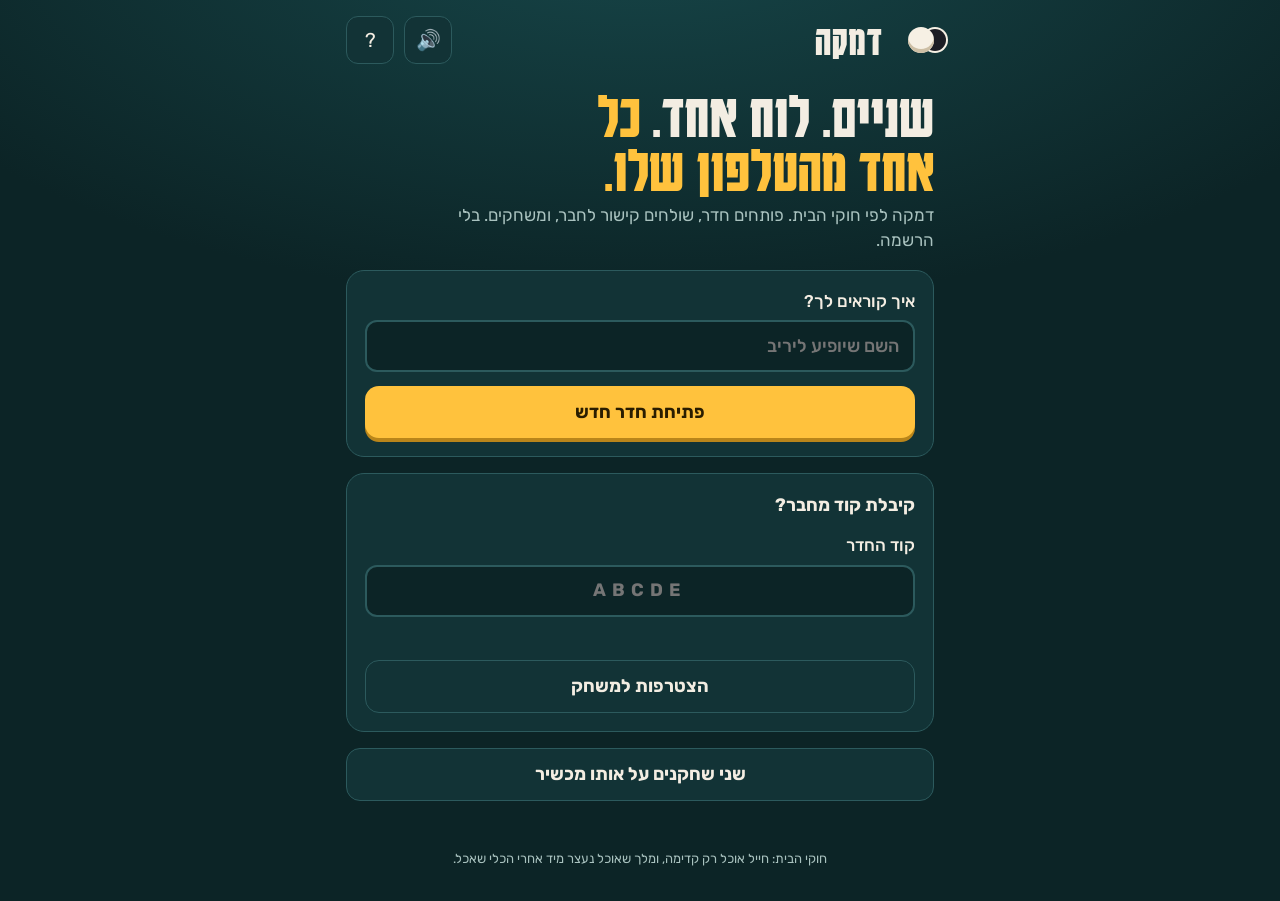
==== commit 40196c8a: "House rules: men capture forward only, kings land right behind the captured piece" ====
--- a/index.html
+++ b/index.html
@@ -5,164 +5,11 @@
 <meta name="viewport" content="width=device-width, initial-scale=1, viewport-fit=cover">
 <meta name="theme-color" content="#0c2426">
 <title>דמקה בקיוסק</title>
-<meta name="description" content="דמקה רוסית אונליין לשני שחקנים, כל אחד מהטלפון שלו. בלי הרשמה.">
+<meta name="description" content="דמקה אונליין לשני שחקנים, כל אחד מהטלפון שלו. בלי הרשמה.">
 <link rel="preconnect" href="https://fonts.googleapis.com">
 <link rel="preconnect" href="https://fonts.gstatic.com" crossorigin>
 <link href="https://fonts.googleapis.com/css2?family=Karantina:wght@400;700&family=Rubik:wght@400;500;700&display=swap" rel="stylesheet">
-<style>
-/* Direction: an Israeli kiosk table at night. Teal night air, sun-baked wooden board,
-   ivory and ink pieces, one hot-yellow accent for "you can act here". Single theme by choice. */
-:root {
-  --night: #0c2426;
-  --night-2: #123336;
-  --night-3: #1a4447;
-  --line: #2c5a5d;
-  --text: #f3ede2;
-  --muted: #a9c2bf;
-  --sand: #e9cf9f;
-  --wood: #7b4322;
-  --wood-dark: #5a2f17;
-  --ivory: #f6f0e4;
-  --ink: #1c1d24;
-  --accent: #ffc23d;
-  --accent-ink: #2a1d00;
-  --danger: #ff7a6b;
-  --good: #7be0a8;
-  --display: "Karantina", "Rubik", system-ui, sans-serif;
-  --body: "Rubik", system-ui, -apple-system, "Segoe UI", Arial, sans-serif;
-  --r: 14px;
-  color-scheme: dark;
-}
-* { box-sizing: border-box; }
-html, body { height: 100%; margin: 0; }
-body {
-  background: radial-gradient(120% 80% at 50% -10%, #17474a 0%, var(--night) 55%) fixed, var(--night);
-  color: var(--text);
-  font-family: var(--body);
-  font-size: 17px;
-  line-height: 1.5;
-  -webkit-tap-highlight-color: transparent;
-  padding: env(safe-area-inset-top) env(safe-area-inset-right) env(safe-area-inset-bottom) env(safe-area-inset-left);
-}
-button { font: inherit; color: inherit; }
-:focus-visible { outline: 3px solid var(--accent); outline-offset: 2px; }
-.sr { position: absolute; width: 1px; height: 1px; overflow: hidden; clip: rect(0 0 0 0); white-space: nowrap; }
-.wrap { max-width: 620px; margin: 0 auto; padding: 16px 16px 32px; display: flex; flex-direction: column; gap: 16px; min-height: 100%; }
-header.top { display: flex; align-items: center; justify-content: space-between; gap: 12px; }
-.logo { font-family: var(--display); font-weight: 700; font-size: 44px; line-height: .9; letter-spacing: .5px; margin: 0; display: flex; align-items: center; gap: 10px; }
-.logo .dot { width: 26px; height: 26px; border-radius: 50%; background: var(--ivory); box-shadow: inset 0 -4px 0 #cdbfa5, 14px 0 0 -2px var(--ink), 14px 0 0 0 var(--ivory); margin-left: 16px; }
-.icon-btn { min-width: 48px; min-height: 48px; border-radius: 12px; border: 1px solid var(--line); background: var(--night-2); display: inline-grid; place-items: center; cursor: pointer; font-size: 20px; }
-.icon-btn[aria-pressed="false"] { opacity: .6; }
-
-/* buttons */
-.btn { min-height: 52px; padding: 12px 20px; border-radius: var(--r); border: 0; cursor: pointer; font-weight: 700; font-size: 18px; display: inline-flex; align-items: center; justify-content: center; gap: 10px; transition: transform .12s ease, filter .12s ease; }
-.btn:active { transform: scale(.97); }
-.btn-primary { background: var(--accent); color: var(--accent-ink); box-shadow: 0 4px 0 #b9851a; }
-.btn-ghost { background: var(--night-2); border: 1px solid var(--line); }
-.btn-danger { background: transparent; border: 1px solid var(--danger); color: var(--danger); }
-.btn[disabled] { opacity: .45; cursor: not-allowed; }
-.row { display: flex; gap: 10px; flex-wrap: wrap; }
-.row > .btn { flex: 1 1 140px; }
-
-/* home */
-.hero { display: grid; gap: 6px; }
-.hero h2 { font-family: var(--display); font-size: 64px; line-height: .85; margin: 8px 0 0; font-weight: 700; text-wrap: balance; }
-.hero h2 em { font-style: normal; color: var(--accent); }
-.hero p { margin: 0; color: var(--muted); max-width: 46ch; }
-.card { background: var(--night-2); border: 1px solid var(--line); border-radius: 18px; padding: 18px; display: grid; gap: 14px; }
-.card h3 { margin: 0; font-size: 18px; }
-label.f { display: grid; gap: 6px; font-weight: 500; }
-input.t { min-height: 52px; border-radius: 12px; border: 2px solid var(--line); background: var(--night); color: var(--text); padding: 10px 14px; font: inherit; font-size: 18px; width: 100%; }
-input.t:focus { border-color: var(--accent); outline: none; }
-input.code { text-transform: uppercase; letter-spacing: 6px; font-family: var(--body); font-weight: 700; text-align: center; direction: ltr; }
-.hint { color: var(--muted); font-size: 15px; margin: 0; }
-.err { color: var(--danger); font-size: 15px; margin: 0; min-height: 1em; }
-
-/* game */
-.players { display: grid; grid-template-columns: 1fr auto 1fr; gap: 8px; align-items: stretch; }
-.pl { background: var(--night-2); border: 2px solid var(--line); border-radius: 14px; padding: 8px 10px; display: flex; align-items: center; gap: 10px; min-width: 0; transition: border-color .2s, box-shadow .2s; }
-.pl.turn { border-color: var(--accent); box-shadow: 0 0 0 3px rgba(255,194,61,.18); }
-.pl .chip { flex: 0 0 auto; width: 28px; height: 28px; border-radius: 50%; }
-.chip.w { background: var(--ivory); box-shadow: inset 0 -3px 0 #cdbfa5; }
-.chip.b { background: var(--ink); box-shadow: inset 0 -3px 0 #000, 0 0 0 2px #6d6f7d; }
-.pl .who { min-width: 0; display: grid; line-height: 1.2; }
-.pl .nm { font-weight: 700; white-space: nowrap; overflow: hidden; text-overflow: ellipsis; }
-.pl .sub { font-size: 13px; color: var(--muted); display: flex; gap: 6px; align-items: center; }
-.online { width: 8px; height: 8px; border-radius: 50%; background: #5d7472; display: inline-block; }
-.online.on { background: var(--good); }
-.vs { font-family: var(--display); font-size: 28px; align-self: center; color: var(--muted); }
-.status { text-align: center; font-weight: 700; font-size: 18px; min-height: 28px; display: flex; align-items: center; justify-content: center; gap: 8px; }
-.status .pill { background: var(--accent); color: var(--accent-ink); border-radius: 999px; padding: 2px 12px; font-size: 15px; }
-
-.board-wrap { position: relative; width: 100%; max-width: 560px; margin: 0 auto; aspect-ratio: 1; padding: 14px; border-radius: 18px;
-  background: linear-gradient(145deg, #8a4d28, var(--wood-dark)); box-shadow: 0 18px 40px rgba(0,0,0,.45), inset 0 2px 0 rgba(255,255,255,.15); direction: ltr; }
-.board { position: relative; width: 100%; height: 100%; display: grid; grid-template-columns: repeat(8, 1fr); grid-template-rows: repeat(8, 1fr); border-radius: 6px; overflow: hidden; }
-.sq { border: 0; padding: 0; margin: 0; position: relative; background: var(--sand); cursor: default; }
-.sq.dark { background: var(--wood); cursor: pointer; }
-.sq.dark:nth-child(odd) { background: #7f4624; }
-.sq .coord { position: absolute; font-size: 10px; font-weight: 700; opacity: .75; pointer-events: none; }
-.sq .coord.f { bottom: 2px; right: 4px; color: var(--wood-dark); }
-.sq .coord.r { top: 2px; left: 4px; color: var(--wood-dark); }
-.sq.dark .coord { color: var(--sand); }
-.sq.last::before { content: ""; position: absolute; inset: 0; background: rgba(255,194,61,.28); }
-.sq.target::after { content: ""; position: absolute; left: 50%; top: 50%; width: 34%; height: 34%; transform: translate(-50%,-50%); border-radius: 50%; background: var(--accent); box-shadow: 0 0 0 4px rgba(255,194,61,.35); animation: pulse 1.1s ease-in-out infinite; }
-.sq.target.capt::after { width: 42%; height: 42%; background: transparent; border: 4px solid var(--accent); }
-.sq.movable { box-shadow: inset 0 0 0 3px rgba(255,194,61,.85); }
-.sq.sel { box-shadow: inset 0 0 0 4px var(--accent); background: #96562c; }
-.sq:focus-visible { outline: 3px solid #fff; outline-offset: -3px; z-index: 3; }
-@keyframes pulse { 50% { transform: translate(-50%,-50%) scale(.8); opacity: .75; } }
-
-.pieces { position: absolute; inset: 14px; pointer-events: none; }
-.pc { position: absolute; width: 12.5%; height: 12.5%; left: 0; top: 0; display: grid; place-items: center; transition: transform .22s cubic-bezier(.3,.7,.3,1.2), opacity .3s; will-change: transform; }
-.pc .disc { width: 80%; height: 80%; border-radius: 50%; position: relative; display: grid; place-items: center; transition: transform .2s; }
-.pc.w .disc { background: radial-gradient(circle at 35% 30%, #fffdf7, var(--ivory) 45%, #d8cbb2); box-shadow: 0 4px 0 #b9a888, 0 7px 10px rgba(0,0,0,.4); }
-.pc.b .disc { background: radial-gradient(circle at 35% 30%, #4a4c58, var(--ink) 50%, #0b0b0f); box-shadow: 0 4px 0 #000, 0 7px 10px rgba(0,0,0,.5), inset 0 0 0 2px #5a5c6a; }
-.pc .disc::before { content: ""; position: absolute; inset: 18%; border-radius: 50%; border: 2px solid rgba(0,0,0,.18); }
-.pc.b .disc::before { border-color: rgba(255,255,255,.16); }
-.pc .crown { width: 58%; height: 58%; display: none; position: relative; z-index: 1; }
-.pc.k .crown { display: block; }
-.pc.w .crown { color: #b07a12; }
-.pc.b .crown { color: var(--accent); }
-.pc.lift .disc { transform: translateY(-6%) scale(1.1); }
-.pc.dead { opacity: .35; }
-.pc.gone { opacity: 0; transform: scale(.2); }
-.pc.crowned .disc { animation: crown .7s ease; }
-@keyframes crown { 30% { transform: scale(1.3) rotate(-8deg); } 60% { transform: scale(.95) rotate(4deg); } }
-.fx { position: absolute; inset: 0; width: 100%; height: 100%; pointer-events: none; }
-
-.tray { display: flex; justify-content: space-between; gap: 10px; color: var(--muted); font-size: 15px; }
-.tray b { color: var(--text); font-variant-numeric: tabular-nums; }
-.actions { display: flex; gap: 8px; flex-wrap: wrap; }
-.actions .btn { flex: 1 1 120px; min-height: 48px; font-size: 16px; }
-.react { display: flex; gap: 8px; justify-content: center; }
-.react button { min-width: 48px; min-height: 48px; border-radius: 50%; border: 1px solid var(--line); background: var(--night-2); font-size: 22px; cursor: pointer; }
-.float-emo { position: fixed; font-size: 64px; pointer-events: none; z-index: 50; animation: floatUp 1.8s ease-out forwards; }
-@keyframes floatUp { 0% { transform: translateY(0) scale(.4); opacity: 0; } 15% { opacity: 1; transform: translateY(-20px) scale(1.15); } 100% { transform: translateY(-220px) scale(1); opacity: 0; } }
-
-.share { display: grid; gap: 10px; text-align: center; }
-.bigcode { font-family: var(--body); font-weight: 700; font-size: 44px; letter-spacing: 10px; direction: ltr; color: var(--accent); }
-.banner { background: var(--night-3); border: 1px solid var(--line); border-radius: 14px; padding: 12px 14px; display: flex; gap: 10px; align-items: center; justify-content: space-between; flex-wrap: wrap; }
-.banner p { margin: 0; }
-
-dialog { border: 1px solid var(--line); border-radius: 20px; background: var(--night-2); color: var(--text); padding: 22px; max-width: min(92vw, 460px); width: 100%; }
-dialog::backdrop { background: rgba(4,14,15,.7); backdrop-filter: blur(3px); }
-dialog h2 { font-family: var(--display); font-size: 48px; line-height: .9; margin: 0 0 8px; font-weight: 700; }
-dialog ul { padding-inline-start: 20px; margin: 8px 0; display: grid; gap: 6px; }
-.result-big { font-family: var(--display); font-size: 72px; line-height: .9; text-align: center; margin: 6px 0; color: var(--accent); font-weight: 700; }
-.toast { position: fixed; left: 50%; bottom: calc(20px + env(safe-area-inset-bottom)); transform: translateX(-50%); background: var(--text); color: var(--night); padding: 10px 18px; border-radius: 999px; font-weight: 700; z-index: 60; box-shadow: 0 8px 24px rgba(0,0,0,.4); max-width: 90vw; text-align: center; }
-[hidden] { display: none !important; }
-footer { color: var(--muted); font-size: 13px; text-align: center; margin-top: auto; }
-
-@media (max-width: 380px) {
-  .hero h2 { font-size: 52px; }
-  .pl .sub { display: none; }
-  .board-wrap { padding: 8px; }
-  .pieces { inset: 8px; }
-}
-@media (prefers-reduced-motion: reduce) {
-  *, *::before, *::after { animation: none !important; transition: none !important; }
-}
-</style>
+<link rel="stylesheet" href="style.css">
 </head>
 <body>
 <div class="wrap">
@@ -178,7 +25,7 @@
   <main id="home" class="wrap" style="padding:0">
     <section class="hero">
       <h2>שניים. לוח אחד. <em>כל אחד מהטלפון שלו.</em></h2>
-      <p>דמקה רוסית לפי החוקים המלאים. פותחים חדר, שולחים קישור לחבר, ומשחקים. בלי הרשמה.</p>
+      <p>דמקה לפי חוקי הבית. פותחים חדר, שולחים קישור לחבר, ומשחקים. בלי הרשמה.</p>
     </section>
     <div class="card">
       <label class="f" for="nameIn">איך קוראים לך?
@@ -219,10 +66,17 @@
 
     <div class="status" id="status" aria-live="polite"></div>
 
-    <div class="board-wrap" id="boardWrap">
-      <div class="board" id="board" role="grid" aria-label="לוח דמקה"></div>
-      <div class="pieces" id="pieces" aria-hidden="true"></div>
-      <canvas class="fx" id="fx" aria-hidden="true"></canvas>
+    <div class="stage" id="stage">
+      <div class="board-wrap" id="boardWrap">
+        <span class="stud tl" aria-hidden="true"></span><span class="stud tr" aria-hidden="true"></span><span class="stud bl" aria-hidden="true"></span><span class="stud br" aria-hidden="true"></span>
+        <div class="files" id="files" aria-hidden="true"></div>
+        <div class="ranks" id="ranks" aria-hidden="true"></div>
+        <div class="board" id="board" role="grid" aria-label="לוח דמקה"></div>
+        <svg class="paths" id="paths" viewBox="0 0 8 8" preserveAspectRatio="none" aria-hidden="true"></svg>
+        <div class="pieces" id="pieces" aria-hidden="true"></div>
+        <div class="glare" aria-hidden="true"></div>
+        <canvas class="fx" id="fx" aria-hidden="true"></canvas>
+      </div>
     </div>
 
     <div class="tray">
@@ -256,7 +110,7 @@
     <p class="hint" id="roomHint" style="text-align:center"></p>
   </main>
 
-  <footer>החוקים: דמקה רוסית (שאשקי), כפי שמשחקים גם בישראל.</footer>
+  <footer>חוקי הבית: חייל אוכל רק קדימה, ומלך שאוכל נעצר מיד אחרי הכלי שאכל.</footer>
 </div>
 
 <div id="live" class="sr" aria-live="assertive"></div>
@@ -266,10 +120,10 @@
   <ul>
     <li>משחקים רק על המשבצות הכהות. הלבן מתחיל.</li>
     <li>חייל זז משבצת אחת באלכסון קדימה.</li>
-    <li><b>אכילה היא חובה.</b> קופצים מעל כלי של היריב אל משבצת ריקה אחריו. חייל אוכל גם קדימה וגם אחורה.</li>
+    <li><b>אכילה היא חובה.</b> קופצים מעל כלי של היריב אל משבצת ריקה אחריו. חייל אוכל רק קדימה. רק מלך אוכל אחורה.</li>
     <li>אם אחרי אכילה אפשר לאכול שוב, חייבים להמשיך עד הסוף. מותר לבחור באיזו שרשרת לאכול, לא חייבים את הארוכה ביותר.</li>
     <li>חייל שמגיע לשורה האחרונה הופך למלך 👑. אם זה קורה באמצע אכילה, הוא ממשיך לאכול כמלך.</li>
-    <li>מלך זז כמה משבצות שרוצה באלכסון, ואוכל גם מרחוק.</li>
+    <li>מלך זז כמה משבצות שרוצה באלכסון ואוכל גם מרחוק, אבל אחרי שהוא אוכל הוא חייב לעצור במשבצת שמיד אחרי הכלי שאכל.</li>
     <li>כלי שנאכל נשאר על הלוח עד סוף התור, ואי אפשר לקפוץ מעליו פעמיים.</li>
     <li>מנצח מי שליריב לא נשארו מהלכים: כל הכלים שלו נאכלו או נחסמו.</li>
     <li>תיקו: בהסכמה, כשאותו מצב חוזר 3 פעמים, או אחרי 15 מהלכים של מלכים בלבד בלי אכילה.</li>
@@ -300,564 +154,11 @@
 <div class="toast" id="toast" role="status" hidden></div>
 
 <svg width="0" height="0" style="position:absolute" aria-hidden="true">
-  <symbol id="crown" viewBox="0 0 24 24"><path fill="currentColor" d="M3 18h18l-1.6-9.2-4.4 3.7L12 5.5 9 12.5 4.6 8.8z"/><rect x="3" y="19" width="18" height="2.2" rx="1" fill="currentColor"/></symbol>
+  <defs><linearGradient id="gold" x1="0" y1="0" x2="0" y2="1"><stop offset="0" stop-color="#fff3c0"/><stop offset=".45" stop-color="#f2c44d"/><stop offset="1" stop-color="#a8701a"/></linearGradient></defs>
+  <symbol id="crown" viewBox="0 0 24 24"><path fill="url(#gold)" stroke="#6b4310" stroke-width=".6" stroke-linejoin="round" d="M3 18h18l-1.6-9.2-4.4 3.7L12 5.5 9 12.5 4.6 8.8z"/><rect x="3" y="19" width="18" height="2.2" rx="1" fill="url(#gold)" stroke="#6b4310" stroke-width=".5"/><circle cx="12" cy="5" r="1.4" fill="#ff6a55"/><circle cx="4.4" cy="8.4" r="1.1" fill="#7be0a8"/><circle cx="19.6" cy="8.4" r="1.1" fill="#7be0a8"/></symbol>
 </svg>
 
 <script src="engine.js"></script>
-<script>
-(function () {
-'use strict';
-var D = window.Damka;
-var NTFY = 'https://ntfy.sh';
-var PREFIX = 'damka-kiosk-v1-';
-var CODE_CHARS = 'ABCDEFGHJKLMNPQRSTUVWXYZ23456789';
-var $ = function (id) { return document.getElementById(id); };
-
-/* ---------- small storage helpers ---------- */
-function lsGet(k) { try { return localStorage.getItem(k); } catch (e) { return null; } }
-function lsSet(k, v) { try { localStorage.setItem(k, v); } catch (e) {} }
-function rid(n) { var s = ''; var a = new Uint32Array(n); crypto.getRandomValues(a); for (var i = 0; i < n; i++) s += CODE_CHARS[a[i] % CODE_CHARS.length]; return s; }
-var myId = lsGet('dmk_id') || rid(12); lsSet('dmk_id', myId);
-var myName = lsGet('dmk_name') || '';
-$('nameIn').value = myName;
-
-/* ---------- sound + haptics ---------- */
-var soundOn = lsGet('dmk_sound') !== '0';
-var actx = null;
-function syncSoundBtn() { $('soundBtn').setAttribute('aria-pressed', String(soundOn)); $('soundBtn').textContent = soundOn ? '🔊' : '🔇'; }
-syncSoundBtn();
-$('soundBtn').onclick = function () { soundOn = !soundOn; lsSet('dmk_sound', soundOn ? '1' : '0'); syncSoundBtn(); if (soundOn) beep('move'); };
-function beep(kind) {
-  if (!soundOn) return;
-  try {
-    actx = actx || new (window.AudioContext || window.webkitAudioContext)();
-    var t = actx.currentTime, o = actx.createOscillator(), g = actx.createGain();
-    var spec = { move: [520, 0.06, 'triangle'], cap: [180, 0.12, 'square'], king: [880, 0.35, 'sine'], win: [660, 0.6, 'sine'], emo: [990, 0.08, 'sine'] }[kind] || [440, .05, 'sine'];
-    o.type = spec[2]; o.frequency.setValueAtTime(spec[0], t);
-    if (kind === 'king' || kind === 'win') o.frequency.exponentialRampToValueAtTime(spec[0] * 2, t + spec[1]);
-    if (kind === 'cap') o.frequency.exponentialRampToValueAtTime(70, t + spec[1]);
-    g.gain.setValueAtTime(0.18, t); g.gain.exponentialRampToValueAtTime(0.001, t + spec[1]);
-    o.connect(g); g.connect(actx.destination); o.start(t); o.stop(t + spec[1] + 0.02);
-  } catch (e) {}
-}
-function buzz(p) { try { if (navigator.vibrate) navigator.vibrate(p); } catch (e) {} }
-
-/* ---------- toast / live region ---------- */
-var toastT;
-function toast(msg) { var t = $('toast'); t.textContent = msg; t.hidden = false; clearTimeout(toastT); toastT = setTimeout(function () { t.hidden = true; }, 2600); }
-function say(msg) { var l = $('live'); l.textContent = ''; setTimeout(function () { l.textContent = msg; }, 30); }
-
-/* ---------- state ---------- */
-var mode = null;          // 'online' | 'local'
-var room = null;          // online room state
-var game = null;          // engine game
-var seen = {};            // ntfy message ids
-var es = null, lastMsgId = null, pingTimer = null, reconnectTimer = null;
-var mySide = 0;           // 1 white, -1 black, 0 spectator
-var sel = null;           // { from, path:[...], cands:[moves] }
-var animating = false;
-var pieceAt = {};         // square -> piece element
-var focusSq = null;
-
-function freshRoom(code) {
-  return { code: code, g: 0, seats: { w: null, b: null }, names: {}, moves: [], result: null, drawOffer: null, lastSeen: {}, ready: false };
-}
-
-/* ---------- networking (ntfy.sh pub/sub) ---------- */
-function topic() { return PREFIX + room.code; }
-function publish(msg, ephemeral) {
-  msg.id = myId; msg.v = 1;
-  return fetch(NTFY + '/' + topic() + (ephemeral ? '?cache=no' : ''), { method: 'POST', body: JSON.stringify(msg) })
-    .then(function (r) { if (!r.ok) throw new Error('http ' + r.status); })
-    .catch(function () { toast('אין חיבור לשרת. בודק שוב…'); throw new Error('net'); });
-}
-function handleRaw(ev) {
-  if (!ev || ev.event !== 'message' || seen[ev.id]) return;
-  seen[ev.id] = 1; lastMsgId = ev.id;
-  var m; try { m = JSON.parse(ev.message); } catch (e) { return; }
-  if (!m || typeof m !== 'object' || typeof m.id !== 'string') return;
-  onMsg(m, room.ready);
-}
-function loadHistory() {
-  return fetch(NTFY + '/' + topic() + '/json?poll=1&since=all')
-    .then(function (r) { if (!r.ok) throw new Error('http'); return r.text(); })
-    .then(function (txt) {
-      txt.split('\n').forEach(function (line) { if (!line.trim()) return; try { handleRaw(JSON.parse(line)); } catch (e) {} });
-    });
-}
-function openStream() {
-  if (es) es.close();
-  var since = lastMsgId || Math.floor(Date.now() / 1000) - 5;
-  try { es = new EventSource(NTFY + '/' + topic() + '/sse?since=' + since); } catch (e) { scheduleReconnect(); return; }
-  es.onmessage = function (e) { try { handleRaw(JSON.parse(e.data)); } catch (x) {} };
-  es.onerror = function () { scheduleReconnect(); };
-}
-function scheduleReconnect() {
-  if (es) { es.close(); es = null; }
-  clearTimeout(reconnectTimer);
-  reconnectTimer = setTimeout(function () { if (mode === 'online') { loadHistory().catch(function () {}).then(openStream); } }, 2500);
-}
-document.addEventListener('visibilitychange', function () {
-  if (document.visibilityState === 'visible' && mode === 'online') { loadHistory().catch(function () {}).then(function () { openStream(); ping(); }); }
-});
-function ping() { if (mode === 'online') publish({ t: 'ping', name: myName }, true).catch(function () {}); }
-
-/* ---------- message reducer ---------- */
-function seatOf(id) { return room.seats.w === id ? 1 : room.seats.b === id ? -1 : 0; }
-function onMsg(m, live) {
-  if (m.name && typeof m.name === 'string') room.names[m.id] = m.name.slice(0, 16);
-  room.lastSeen[m.id] = Date.now();
-  switch (m.t) {
-    case 'seat':
-      if ((m.side === 'w' || m.side === 'b') && !room.seats[m.side] && seatOf(m.id) === 0) room.seats[m.side] = m.id;
-      break;
-    case 'move':
-      if (m.g !== room.g || m.n !== room.moves.length || room.result) break;
-      if (seatOf(m.id) !== game.side || !Array.isArray(m.path)) break;
-      var before = game.board.slice();
-      var mv = D.play(game, m.path.map(Number));
-      if (!mv) break;
-      room.moves.push(m.path); room.drawOffer = null;
-      if (live) animateMove(mv, before, m.id !== myId);
-      if (game.result) room.result = { winner: game.result.winner, reason: game.result.reason };
-      break;
-    case 'resign':
-      if (m.g === room.g && !room.result && seatOf(m.id)) room.result = { winner: -seatOf(m.id), reason: 'resign' };
-      break;
-    case 'drawoffer':
-      if (m.g === room.g && !room.result && seatOf(m.id)) room.drawOffer = { by: m.id, n: room.moves.length };
-      break;
-    case 'drawreply':
-      if (m.g === room.g && !room.result && room.drawOffer && room.drawOffer.by !== m.id && seatOf(m.id)) {
-        if (m.yes && room.drawOffer.n === room.moves.length) room.result = { winner: 0, reason: 'agreed' };
-        else if (live && room.drawOffer.by === myId) toast('היריב רוצה להמשיך לשחק');
-        room.drawOffer = null;
-      }
-      break;
-    case 'new':
-      if (m.g === room.g + 1 && room.result && seatOf(m.id)) {
-        room.g = m.g; room.moves = []; room.result = null; room.drawOffer = null;
-        var w = room.seats.w; room.seats.w = room.seats.b; room.seats.b = w;
-        game = D.newGame(); sel = null;
-        if (live) { closeDlg($('endDlg')); toast('משחק חדש! הצבעים התחלפו'); }
-      }
-      break;
-    case 'emo':
-      if (live && m.id !== myId && typeof m.e === 'string' && ['👏','🔥','😂','😱','🤝'].indexOf(m.e) !== -1) floatEmo(m.e, true);
-      break;
-  }
-  if (live) render();
-}
-
-/* ---------- entering rooms ---------- */
-function saveName() { myName = ($('nameIn').value || '').trim().slice(0, 16) || 'שחקן'; lsSet('dmk_name', myName); }
-function startOnline(code, creating) {
-  saveName();
-  mode = 'online'; room = freshRoom(code); game = D.newGame(); seen = {}; lastMsgId = null; sel = null;
-  showGame();
-  setStatus('מתחבר לחדר…');
-  try { history.replaceState(null, '', location.pathname + '?r=' + code); } catch (e) {}
-  lsSet('dmk_last', code);
-  loadHistory().then(function () {
-    room.ready = true;
-    var mine = seatOf(myId);
-    if (!creating && !room.seats.w && !room.seats.b) {
-      leave(); $('codeIn').value = code;
-      $('joinErr').textContent = 'לא מצאתי חדר עם הקוד ' + code + '. בדוק את הקוד, או בקש מהחבר לפתוח חדר חדש.';
-      throw new Error('noroom');
-    }
-    if (!mine) {
-      if (creating || !room.seats.w) return publish({ t: 'seat', side: 'w', name: myName });
-      if (!room.seats.b) return publish({ t: 'seat', side: 'b', name: myName });
-      toast('החדר מלא. אתה צופה במשחק.');
-    } else {
-      publish({ t: 'ping', name: myName }, true).catch(function () {});
-    }
-  }).then(function () { return true; }, function (e) {
-    if (e && e.message === 'noroom') return false;
-    if (!room) return false;
-    room.ready = true;
-    setStatus('אין חיבור לשרת המשחק. בדוק אינטרנט ונסה שוב.');
-    return true;
-  }).then(function (go) {
-    if (!go || !room) return;
-    openStream(); render(true);
-    clearInterval(pingTimer); pingTimer = setInterval(function () { ping(); render(); }, 20000);
-    setTimeout(ping, 800);
-  });
-}
-function startLocal() {
-  saveName();
-  mode = 'local'; room = freshRoom('LOCAL'); room.ready = true; game = D.newGame(); sel = null;
-  room.seats.w = 'L1'; room.seats.b = 'L2'; room.names.L1 = 'לבן'; room.names.L2 = 'שחור';
-  showGame(); render(true);
-}
-function leave() {
-  if (es) es.close(); es = null; clearInterval(pingTimer); clearTimeout(reconnectTimer);
-  mode = null; room = null;
-  try { history.replaceState(null, '', location.pathname); } catch (e) {}
-  $('game').hidden = true; $('home').hidden = false;
-}
-function showGame() { $('home').hidden = true; $('game').hidden = false; buildBoard(); }
-
-$('createBtn').onclick = function () { startOnline(rid(5), true); };
-$('joinBtn').onclick = function () {
-  var c = ($('codeIn').value || '').toUpperCase().replace(/[^A-Z0-9]/g, '');
-  if (c.length !== 5) { $('joinErr').textContent = 'הקוד צריך להיות 5 תווים, באותיות באנגלית או ספרות.'; $('codeIn').focus(); return; }
-  $('joinErr').textContent = ''; startOnline(c, false);
-};
-$('codeIn').addEventListener('keydown', function (e) { if (e.key === 'Enter') $('joinBtn').click(); });
-$('localBtn').onclick = startLocal;
-$('leaveBtn').onclick = function () { confirmAsk('לצאת מהמשחק? אפשר לחזור עם אותו קישור.', leave); };
-$('rulesBtn').onclick = function () { openDlg($('rulesDlg')); };
-
-/* ---------- dialogs ---------- */
-function openDlg(d) { if (d.open) return; if (d.showModal) d.showModal(); else d.setAttribute('open', ''); }
-function closeDlg(d) { if (d.close && d.open) d.close(); else d.removeAttribute('open'); }
-var confirmCb = null;
-function confirmAsk(text, cb) { $('confirmText').textContent = text; confirmCb = cb; openDlg($('confirmDlg')); }
-$('confirmYes').onclick = function () { closeDlg($('confirmDlg')); if (confirmCb) confirmCb(); };
-$('confirmNo').onclick = function () { closeDlg($('confirmDlg')); };
-$('endClose').onclick = function () { closeDlg($('endDlg')); };
-
-/* ---------- board ---------- */
-function flipped() { return mode === 'online' && mySide === -1; }
-function view(i) { var p = D.rc(i); return flipped() ? [7 - p[0], 7 - p[1]] : p; }
-function buildBoard() {
-  var b = $('board'); b.innerHTML = '';
-  for (var vr = 0; vr < 8; vr++) {
-    for (var vc = 0; vc < 8; vc++) {
-      var r = flipped() ? 7 - vr : vr, c = flipped() ? 7 - vc : vc, i = D.idx(r, c);
-      var el = document.createElement('button');
-      el.className = 'sq' + (D.isDark(i) ? ' dark' : '');
-      el.dataset.i = i; el.type = 'button';
-      el.setAttribute('role', 'gridcell');
-      el.tabIndex = -1;
-      if (!D.isDark(i)) el.setAttribute('aria-hidden', 'true');
-      if (vr === 7) { var f = document.createElement('span'); f.className = 'coord f'; f.textContent = 'abcdefgh'[c]; el.appendChild(f); }
-      if (vc === 0) { var rr = document.createElement('span'); rr.className = 'coord r'; rr.textContent = 8 - r; el.appendChild(rr); }
-      b.appendChild(el);
-    }
-  }
-  b.onclick = function (e) { var t = e.target.closest('.sq'); if (t && D.isDark(+t.dataset.i)) tap(+t.dataset.i); };
-  b.onkeydown = onBoardKey;
-  $('pieces').innerHTML = ''; pieceAt = {};
-  layoutPieces(true);
-  sizeFx();
-}
-function sqEl(i) { return $('board').querySelector('[data-i="' + i + '"]'); }
-function placePiece(el, i) { var v = view(i); el.style.transform = 'translate(' + (v[1] * 100) + '%,' + (v[0] * 100) + '%)'; }
-function makePiece(v) {
-  var el = document.createElement('div');
-  el.className = 'pc ' + (v > 0 ? 'w' : 'b') + (Math.abs(v) === 2 ? ' k' : '');
-  el.innerHTML = '<div class="disc"><svg class="crown"><use href="#crown"/></svg></div>';
-  return el;
-}
-function layoutPieces(force) {
-  var box = $('pieces'); var b = game.board;
-  if (force) { box.innerHTML = ''; pieceAt = {}; }
-  // rebuild from board (used at load, after replays, or when out of sync)
-  var ok = !force;
-  if (ok) for (var i = 0; i < 64; i++) { var has = !!pieceAt[i], want = b[i] !== 0; if (has !== want) { ok = false; break; } }
-  if (!ok) {
-    box.innerHTML = ''; pieceAt = {};
-    for (var j = 0; j < 64; j++) if (b[j]) { var el = makePiece(b[j]); placePiece(el, j); box.appendChild(el); pieceAt[j] = el; }
-  } else {
-    for (var k in pieceAt) { var e2 = pieceAt[k]; placePiece(e2, +k); var v = b[k]; e2.className = 'pc ' + (v > 0 ? 'w' : 'b') + (Math.abs(v) === 2 ? ' k' : ''); }
-  }
-}
-
-/* ---------- animation ---------- */
-function wait(ms) { return new Promise(function (r) { setTimeout(r, ms); }); }
-var reduced = window.matchMedia && matchMedia('(prefers-reduced-motion: reduce)').matches;
-function animateMove(mv, before, fromOpponent) {
-  animating = true;
-  var el = pieceAt[mv.path[0]];
-  if (!el || reduced) { animating = false; layoutPieces(false); afterMoveFx(mv, fromOpponent); render(); return; }
-  delete pieceAt[mv.path[0]];
-  var seq = Promise.resolve();
-  var capQueue = mv.caps.slice();
-  el.classList.add('lift');
-  mv.path.slice(1).forEach(function (to, n) {
-    seq = seq.then(function () { placePiece(el, to); beep(mv.caps.length ? 'cap' : 'move'); return wait(230); }).then(function () {
-      var c = capQueue[n];
-      if (c !== undefined && pieceAt[c]) { pieceAt[c].classList.add('dead'); burst(c, before[c] > 0 ? '#f6f0e4' : '#3a3c48'); buzz(25); }
-    });
-  });
-  seq.then(function () {
-    mv.caps.forEach(function (c) { var p = pieceAt[c]; if (p) { p.classList.add('gone'); setTimeout(function () { p.remove(); }, 320); delete pieceAt[c]; } });
-    el.classList.remove('lift');
-    pieceAt[mv.path[mv.path.length - 1]] = el;
-    if (mv.promote) { el.classList.add('k', 'crowned'); beep('king'); burst(mv.path[mv.path.length - 1], '#ffc23d', 26); }
-    animating = false; layoutPieces(false); afterMoveFx(mv, fromOpponent); render();
-  });
-}
-function afterMoveFx(mv, fromOpponent) {
-  var who = mv.side === 1 ? 'לבן' : 'שחור';
-  say(who + ' שיחק ' + D.notation(mv) + (mv.caps.length ? ', אכל ' + mv.caps.length : '') + (mv.promote ? ', והפך למלך' : ''));
-  if (fromOpponent && mode === 'online') buzz(mv.caps.length ? [40, 40, 40] : 30);
-}
-
-/* particles */
-var fx = $('fx'), fctx = fx.getContext('2d'), parts = [], fxRun = false;
-function sizeFx() { var r = fx.getBoundingClientRect(); var d = window.devicePixelRatio || 1; fx.width = r.width * d; fx.height = r.height * d; fctx.setTransform(d, 0, 0, d, 0, 0); }
-window.addEventListener('resize', sizeFx);
-function burst(i, color, n) {
-  if (reduced) return;
-  var r = fx.getBoundingClientRect(), pad = $('pieces').offsetLeft, cell = (r.width - pad * 2) / 8, v = view(i);
-  var x = pad + (v[1] + .5) * cell, y = pad + (v[0] + .5) * cell;
-  for (var k = 0; k < (n || 16); k++) { var a = Math.random() * Math.PI * 2, s = 1.5 + Math.random() * 3.5; parts.push({ x: x, y: y, vx: Math.cos(a) * s, vy: Math.sin(a) * s - 1, life: 1, c: color, r: 2 + Math.random() * 3 }); }
-  if (!fxRun) { fxRun = true; requestAnimationFrame(tick); }
-}
-function tick() {
-  fctx.clearRect(0, 0, fx.width, fx.height);
-  parts = parts.filter(function (p) { return p.life > 0; });
-  parts.forEach(function (p) { p.x += p.vx; p.y += p.vy; p.vy += .12; p.life -= .025; fctx.globalAlpha = Math.max(p.life, 0); fctx.fillStyle = p.c; fctx.beginPath(); fctx.arc(p.x, p.y, p.r, 0, 7); fctx.fill(); });
-  fctx.globalAlpha = 1;
-  if (parts.length) requestAnimationFrame(tick); else fxRun = false;
-}
-function confetti() {
-  if (reduced) return;
-  var r = fx.getBoundingClientRect();
-  var cols = ['#ffc23d', '#f6f0e4', '#7be0a8', '#ff7a6b', '#e9cf9f'];
-  for (var k = 0; k < 120; k++) parts.push({ x: Math.random() * r.width, y: -10 - Math.random() * 80, vx: (Math.random() - .5) * 2, vy: 1 + Math.random() * 3, life: 1.6, c: cols[k % 5], r: 2 + Math.random() * 3 });
-  if (!fxRun) { fxRun = true; requestAnimationFrame(tick); }
-}
-function floatEmo(e, theirs) {
-  var el = document.createElement('div'); el.className = 'float-emo'; el.textContent = e;
-  var r = $(theirs ? 'plTop' : 'plBottom').getBoundingClientRect();
-  el.style.left = (r.left + r.width / 2 - 32) + 'px'; el.style.top = (r.top + (theirs ? 40 : -20)) + 'px';
-  document.body.appendChild(el); setTimeout(function () { el.remove(); }, 1900);
-  beep('emo'); if (theirs) buzz(20);
-}
-
-/* ---------- input ---------- */
-function canAct() {
-  if (!room || !room.ready || room.result || animating) return false;
-  if (mode === 'local') return true;
-  return mySide !== 0 && game.side === mySide && room.seats.w && room.seats.b;
-}
-function tap(i) {
-  if (!canAct()) {
-    if (room && room.result) return;
-    if (mode === 'online' && mySide && game.side !== mySide) toast('זה התור של היריב');
-    return;
-  }
-  focusSq = i;
-  var legal = game.legal;
-  if (sel) {
-    var step = sel.path.length;
-    var next = sel.cands.filter(function (m) { return m.path[step] === i; });
-    if (next.length) {
-      var path = sel.path.concat([i]);
-      var done = next.filter(function (m) { return m.path.length === path.length; });
-      if (done.length && next.length === done.length) { commit(done[0]); return; }
-      sel = { from: sel.from, path: path, cands: next.filter(function (m) { return m.path.length > path.length; }) };
-      // show the partial chain
-      var el = pieceAt[sel.from]; if (el) placePiece(el, i);
-      beep('cap'); render(); return;
-    }
-    if (i === sel.path[0] && sel.path.length === 1) { sel = null; render(); say('הבחירה בוטלה'); return; }
-    if (sel.path.length > 1) { toast('צריך להמשיך את שרשרת האכילה עד הסוף'); return; }
-  }
-  var mine = legal.filter(function (m) { return m.path[0] === i; });
-  if (mine.length) {
-    sel = { from: i, path: [i], cands: mine }; beep('move');
-    say('נבחר כלי ב-' + D.name(i) + '. אפשר לזוז אל ' + uniq(mine.map(function (m) { return D.name(m.path[1]); })).join(', '));
-    render(); return;
-  }
-  if (game.board[i] && D.sideOf(game.board[i]) === game.side) {
-    if (legal.length && legal[0].caps.length) { toast('חובה לאכול! הכלים שיכולים לאכול מסומנים'); say('חובה לאכול'); }
-    else toast('לכלי הזה אין מהלך כרגע');
-  }
-}
-function uniq(a) { return a.filter(function (x, i) { return a.indexOf(x) === i; }); }
-function cancelSel() { if (!sel) return; var el = pieceAt[sel.from]; if (el) placePiece(el, sel.from); sel = null; render(); }
-$('cancelBtn').onclick = cancelSel;
-function commit(mv) {
-  var path = mv.path.slice();
-  var el = pieceAt[sel.from]; if (el) placePiece(el, sel.from);
-  sel = null;
-  if (mode === 'local') {
-    var before = game.board.slice(); var m = D.play(game, path);
-    if (game.result) room.result = { winner: game.result.winner, reason: game.result.reason };
-    animateMove(m, before, false); render(); return;
-  }
-  // optimistic: apply locally via the reducer
-  var msg = { t: 'move', g: room.g, n: room.moves.length, path: path };
-  onMsg({ t: 'move', g: msg.g, n: msg.n, path: path, id: myId }, true);
-  publish(msg).catch(function () { toast('המהלך לא נשלח. בודק חיבור…'); });
-}
-function onBoardKey(e) {
-  var keys = { ArrowUp: [-1, 0], ArrowDown: [1, 0], ArrowLeft: [0, -1], ArrowRight: [0, 1] };
-  var cur = document.activeElement && document.activeElement.dataset ? +document.activeElement.dataset.i : NaN;
-  if (isNaN(cur)) return;
-  if (keys[e.key]) {
-    e.preventDefault();
-    var v = view(cur), d = keys[e.key], nr = v[0] + d[0], nc = v[1] + d[1];
-    // move along the visual grid; skip light squares by stepping diagonally
-    if (nr < 0 || nr > 7 || nc < 0 || nc > 7) return;
-    var r = flipped() ? 7 - nr : nr, c = flipped() ? 7 - nc : nc, i = D.idx(r, c);
-    if (!D.isDark(i)) { var c2 = c + (c < 7 ? 1 : -1); i = D.idx(r, c2); }
-    focusTo(i);
-  } else if (e.key === 'Escape') { cancelSel(); }
-}
-function focusTo(i) {
-  var all = $('board').querySelectorAll('.sq.dark'); all.forEach(function (s) { s.tabIndex = -1; });
-  var el = sqEl(i); if (el) { el.tabIndex = 0; el.focus(); focusSq = i; }
-}
-
-/* ---------- actions ---------- */
-$('resignBtn').onclick = function () {
-  if (!room || room.result) return;
-  if (mode === 'local') { confirmAsk('להיכנע בשם ' + (game.side === 1 ? 'הלבן' : 'השחור') + '?', function () { room.result = { winner: -game.side, reason: 'resign' }; render(); }); return; }
-  confirmAsk('להיכנע ולסיים את המשחק?', function () { publish({ t: 'resign', g: room.g }).catch(function () {}); onMsg({ t: 'resign', g: room.g, id: myId }, true); });
-};
-$('drawBtn').onclick = function () {
-  if (!room || room.result) return;
-  if (mode === 'local') { confirmAsk('לסיים בתיקו?', function () { room.result = { winner: 0, reason: 'agreed' }; render(); }); return; }
-  if (room.drawOffer && room.drawOffer.by === myId) { toast('כבר הצעת תיקו, מחכים לתשובה'); return; }
-  publish({ t: 'drawoffer', g: room.g }).then(function () { toast('הצעת התיקו נשלחה'); }).catch(function () {});
-};
-$('drawYes').onclick = function () { publish({ t: 'drawreply', g: room.g, yes: true }).catch(function () {}); };
-$('drawNo').onclick = function () { publish({ t: 'drawreply', g: room.g, yes: false }).catch(function () {}); };
-$('rematchBtn').onclick = function () {
-  closeDlg($('endDlg'));
-  if (mode === 'local') { game = D.newGame(); room.result = null; sel = null; layoutPieces(true); render(true); return; }
-  publish({ t: 'new', g: room.g + 1 }).catch(function () {});
-};
-$('react').onclick = function (e) {
-  var b = e.target.closest('button'); if (!b) return;
-  floatEmo(b.dataset.e, false);
-  if (mode === 'online') publish({ t: 'emo', e: b.dataset.e }, true).catch(function () {});
-};
-function shareUrl() { return location.origin + location.pathname + '?r=' + room.code; }
-$('shareBtn').onclick = function () {
-  var data = { title: 'דמקה', text: 'בוא לשחק איתי דמקה! קוד החדר: ' + room.code, url: shareUrl() };
-  if (navigator.share) navigator.share(data).catch(function () {}); else $('copyBtn').click();
-};
-$('copyBtn').onclick = function () {
-  var u = shareUrl();
-  (navigator.clipboard ? navigator.clipboard.writeText(u) : Promise.reject()).then(function () { toast('הקישור הועתק'); }, function () { toast(u); });
-};
-
-/* ---------- render ---------- */
-var lastFlip = null, shownResultFor = null;
-function setStatus(t, pill) { var s = $('status'); s.textContent = ''; if (pill) { var p = document.createElement('span'); p.className = 'pill'; p.textContent = pill; s.appendChild(p); } s.appendChild(document.createTextNode(t)); }
-function nameFor(id, fallback) { return (id && room.names[id]) || fallback; }
-function fillPlayer(el, side, id, isMe) {
-  el.querySelector('.chip').className = 'chip ' + (side === 1 ? 'w' : 'b');
-  el.querySelector('.nm').textContent = id ? nameFor(id, 'שחקן') + (isMe && mode === 'online' ? ' (אתה)' : '') : 'מחכה לשחקן…';
-  var online = mode === 'local' || (id && (id === myId || Date.now() - (room.lastSeen[id] || 0) < 50000));
-  el.querySelector('.online').className = 'online' + (online && id ? ' on' : '');
-  el.querySelector('.st').textContent = (side === 1 ? 'לבן' : 'שחור') + (mode === 'online' && id && id !== myId ? (online ? ' · מחובר' : ' · לא מחובר') : '');
-  el.classList.toggle('turn', !room.result && game.side === side && !!room.seats.w && !!room.seats.b);
-  el.setAttribute('aria-label', (side === 1 ? 'לבן: ' : 'שחור: ') + el.querySelector('.nm').textContent + (el.classList.contains('turn') ? ', בתור' : ''));
-}
-function render(force) {
-  if (!room || $('game').hidden) return;
-  mySide = mode === 'online' ? seatOf(myId) : 0;
-  if (lastFlip !== flipped()) { lastFlip = flipped(); buildBoard(); }
-  if (force) layoutPieces(true); else if (!animating) layoutPieces(false);
-
-  var bottomSide = flipped() ? -1 : 1;
-  fillPlayer($('plBottom'), bottomSide, bottomSide === 1 ? room.seats.w : room.seats.b, true);
-  fillPlayer($('plTop'), -bottomSide, -bottomSide === 1 ? room.seats.w : room.seats.b, false);
-
-  var waiting = mode === 'online' && room.ready && (!room.seats.w || !room.seats.b);
-  $('waitBanner').hidden = !(waiting && mySide !== 0);
-  $('bigCode').textContent = room.code;
-  $('roomHint').textContent = mode === 'online' ? 'קוד החדר: ' + room.code + (mySide === 0 && room.seats.b ? ' · אתה צופה' : '') : 'משחק על מכשיר אחד: מעבירים את הטלפון בין התורות.';
-
-  var cnt = D.count(game.board);
-  $('cntW').textContent = cnt.w; $('cntB').textContent = cnt.b;
-  $('moveNo').textContent = 'מהלך ' + (Math.floor(room.moves.length / 2) + 1 + (mode === 'local' ? Math.floor(game.history.length / 2) : 0));
-
-  // status line
-  if (!room.ready) setStatus('מתחבר לחדר…');
-  else if (room.result) setStatus(resultText().short);
-  else if (waiting) setStatus('מחכים שהחבר ייכנס…');
-  else {
-    var mustCap = game.legal.length && game.legal[0].caps.length;
-    var turnName = game.side === 1 ? 'לבן' : 'שחור';
-    if (mode === 'local') setStatus('התור של ה' + turnName, mustCap ? 'חובה לאכול' : null);
-    else if (mySide === game.side) setStatus(sel && sel.path.length > 1 ? 'המשך את שרשרת האכילה' : 'התור שלך', mustCap ? 'חובה לאכול' : null);
-    else if (mySide) setStatus('היריב חושב…');
-    else setStatus('התור של ה' + turnName);
-  }
-
-  // squares
-  var movable = {}, targets = {}, capTargets = {};
-  if (canAct()) {
-    if (sel) sel.cands.forEach(function (m) { var t = m.path[sel.path.length]; if (t !== undefined) { targets[t] = 1; if (m.caps.length) capTargets[t] = 1; } });
-    else game.legal.forEach(function (m) { movable[m.path[0]] = 1; });
-  }
-  var last = game.history[game.history.length - 1];
-  var lastSet = {}; if (last) last.path.forEach(function (p) { lastSet[p] = 1; });
-  var anyFocusable = false;
-  $('board').querySelectorAll('.sq.dark').forEach(function (s) {
-    var i = +s.dataset.i, v = game.board[i];
-    s.classList.toggle('movable', !!movable[i]);
-    s.classList.toggle('target', !!targets[i]);
-    s.classList.toggle('capt', !!capTargets[i]);
-    s.classList.toggle('sel', !!sel && sel.path[sel.path.length - 1] === i);
-    s.classList.toggle('last', !!lastSet[i] && !sel);
-    var piece = v === 0 ? 'ריקה' : (v > 0 ? 'לבן' : 'שחור') + (Math.abs(v) === 2 ? ' מלך' : '');
-    var extra = movable[i] ? ', אפשר להזיז' : targets[i] ? ', יעד אפשרי' : '';
-    s.setAttribute('aria-label', D.name(i) + ', ' + piece + extra);
-    if (i === focusSq) { s.tabIndex = 0; anyFocusable = true; } else s.tabIndex = -1;
-  });
-  if (!anyFocusable) { var first = $('board').querySelector('.sq.movable') || $('board').querySelector('.sq.dark'); if (first) first.tabIndex = 0; }
-  // captured-in-chain pieces look dimmed
-  if (sel && sel.path.length > 1) {
-    var capsSoFar = sel.cands[0].caps.slice(0, sel.path.length - 1);
-    capsSoFar.forEach(function (c) { if (pieceAt[c]) pieceAt[c].classList.add('dead'); });
-  } else if (!animating) { for (var k in pieceAt) pieceAt[k].classList.remove('dead'); }
-  if (sel && pieceAt[sel.from]) pieceAt[sel.from].classList.add('lift'); else if (!animating) for (var q in pieceAt) pieceAt[q].classList.remove('lift');
-
-  $('cancelBtn').hidden = !sel;
-  var playing = !room.result && room.ready && !waiting;
-  $('drawBtn').disabled = !playing || (mode === 'online' && !mySide);
-  $('resignBtn').disabled = !playing || (mode === 'online' && !mySide);
-  $('react').hidden = mode !== 'online' || !mySide;
-
-  // draw offer banner
-  var offerToMe = mode === 'online' && room.drawOffer && room.drawOffer.by !== myId && mySide && !room.result;
-  $('drawBanner').hidden = !offerToMe;
-  if (offerToMe) $('drawText').textContent = nameFor(room.drawOffer.by, 'היריב') + ' מציע תיקו.';
-
-  // end of game
-  var rkey = room.result ? room.g + ':' + room.moves.length + ':' + room.result.reason : null;
-  if (room.result && shownResultFor !== rkey && room.ready && !animating) {
-    shownResultFor = rkey;
-    var rt = resultText();
-    $('endBig').textContent = rt.big; $('endText').textContent = rt.long;
-    $('rematchBtn').hidden = mode === 'online' && !mySide;
-    openDlg($('endDlg'));
-    if (rt.win) { confetti(); beep('win'); buzz([60, 40, 120]); }
-    say(rt.big + '. ' + rt.long);
-  }
-}
-function resultText() {
-  var r = room.result, why = { captured: 'כל הכלים נאכלו', blocked: 'לא נשארו מהלכים', resign: 'כניעה', agreed: 'בהסכמה', repetition: 'אותו מצב חזר 3 פעמים', kings15: '15 מהלכים של מלכים בלי אכילה' }[r.reason];
-  if (r.winner === 0) return { big: 'תיקו', short: 'תיקו (' + why + ')', long: why, win: false };
-  var winName = r.winner === 1 ? 'הלבן' : 'השחור';
-  if (mode === 'online' && mySide) {
-    var iWon = r.winner === mySide;
-    return { big: iWon ? 'ניצחת!' : 'הפסדת', short: (iWon ? 'ניצחת' : 'הפסדת') + ' · ' + why, long: why + '.', win: iWon };
-  }
-  var wid = r.winner === 1 ? room.seats.w : room.seats.b;
-  return { big: mode === 'local' ? winName + ' ניצח!' : nameFor(wid, winName) + ' ניצח', short: winName + ' ניצח · ' + why, long: why + '.', win: true };
-}
-
-/* ---------- boot ---------- */
-var params = new URLSearchParams(location.search);
-var r0 = (params.get('r') || '').toUpperCase().replace(/[^A-Z0-9]/g, '');
-if (r0.length === 5) {
-  if (!myName) { $('codeIn').value = r0; $('nameIn').focus(); $('joinErr').textContent = ''; toast('כתוב את השם שלך ולחץ "הצטרפות למשחק"'); }
-  else startOnline(r0, false);
-}
-})();
-</script>
+<script src="app.js"></script>
 </body>
 </html>
--- a/style.css
+++ b/style.css
@@ -0,0 +1,252 @@
+/* Direction: an Israeli kiosk table at night. Teal night air, a real walnut-and-maple board
+   with a brass inlay, lacquered ivory and ink pieces, one hot-yellow accent for "you can act here". */
+@property --ang { syntax: "<angle>"; initial-value: 0deg; inherits: false; }
+:root {
+  --night: #0c2426;
+  --night-2: #123336;
+  --night-3: #1a4447;
+  --line: #2c5a5d;
+  --text: #f3ede2;
+  --muted: #a9c2bf;
+  --maple: #e6c58f;
+  --walnut: #6b381b;
+  --frame: #4a2410;
+  --brass: #d8b25a;
+  --ivory: #f6f0e4;
+  --ink: #1c1d24;
+  --accent: #ffc23d;
+  --accent-ink: #2a1d00;
+  --danger: #ff6a55;
+  --good: #7be0a8;
+  --display: "Karantina", "Rubik", system-ui, sans-serif;
+  --body: "Rubik", system-ui, -apple-system, "Segoe UI", Arial, sans-serif;
+  --r: 14px;
+  --pad: 22px;
+  color-scheme: dark;
+}
+* { box-sizing: border-box; }
+html, body { height: 100%; margin: 0; }
+body {
+  background: radial-gradient(120% 80% at 50% -10%, #17474a 0%, var(--night) 55%) fixed, var(--night);
+  color: var(--text);
+  font-family: var(--body);
+  font-size: 17px;
+  line-height: 1.5;
+  -webkit-tap-highlight-color: transparent;
+  padding: env(safe-area-inset-top) env(safe-area-inset-right) env(safe-area-inset-bottom) env(safe-area-inset-left);
+  overflow-x: hidden;
+}
+button { font: inherit; color: inherit; }
+:focus-visible { outline: 3px solid var(--accent); outline-offset: 2px; }
+.sr { position: absolute; width: 1px; height: 1px; overflow: hidden; clip: rect(0 0 0 0); white-space: nowrap; }
+.wrap { max-width: 620px; margin: 0 auto; padding: 16px 16px 32px; display: flex; flex-direction: column; gap: 16px; min-height: 100%; }
+header.top { display: flex; align-items: center; justify-content: space-between; gap: 12px; }
+.logo { font-family: var(--display); font-weight: 700; font-size: 44px; line-height: .9; letter-spacing: .5px; margin: 0; display: flex; align-items: center; gap: 10px; }
+.logo .dot { width: 26px; height: 26px; border-radius: 50%; background: var(--ivory); box-shadow: inset 0 -4px 0 #cdbfa5, 14px 0 0 -2px var(--ink), 14px 0 0 0 var(--ivory); margin-left: 16px; }
+.icon-btn { min-width: 48px; min-height: 48px; border-radius: 12px; border: 1px solid var(--line); background: var(--night-2); display: inline-grid; place-items: center; cursor: pointer; font-size: 20px; }
+.icon-btn[aria-pressed="false"] { opacity: .6; }
+
+/* buttons */
+.btn { min-height: 52px; padding: 12px 20px; border-radius: var(--r); border: 0; cursor: pointer; font-weight: 700; font-size: 18px; display: inline-flex; align-items: center; justify-content: center; gap: 10px; transition: transform .12s ease, filter .12s ease; }
+.btn:active { transform: scale(.97); }
+.btn-primary { background: var(--accent); color: var(--accent-ink); box-shadow: 0 4px 0 #b9851a; }
+.btn-ghost { background: var(--night-2); border: 1px solid var(--line); }
+.btn-danger { background: transparent; border: 1px solid var(--danger); color: var(--danger); }
+.btn[disabled] { opacity: .45; cursor: not-allowed; }
+.row { display: flex; gap: 10px; flex-wrap: wrap; }
+.row > .btn { flex: 1 1 140px; }
+
+/* home */
+.hero { display: grid; gap: 6px; }
+.hero h2 { font-family: var(--display); font-size: 64px; line-height: .85; margin: 8px 0 0; font-weight: 700; text-wrap: balance; }
+.hero h2 em { font-style: normal; color: var(--accent); }
+.hero p { margin: 0; color: var(--muted); max-width: 46ch; }
+.card { background: var(--night-2); border: 1px solid var(--line); border-radius: 18px; padding: 18px; display: grid; gap: 14px; }
+.card h3 { margin: 0; font-size: 18px; }
+label.f { display: grid; gap: 6px; font-weight: 500; }
+input.t { min-height: 52px; border-radius: 12px; border: 2px solid var(--line); background: var(--night); color: var(--text); padding: 10px 14px; font: inherit; font-size: 18px; width: 100%; }
+input.t:focus { border-color: var(--accent); outline: none; }
+input.code { text-transform: uppercase; letter-spacing: 6px; font-family: var(--body); font-weight: 700; text-align: center; direction: ltr; }
+.hint { color: var(--muted); font-size: 15px; margin: 0; }
+.err { color: var(--danger); font-size: 15px; margin: 0; min-height: 1em; }
+
+/* players */
+.players { display: grid; grid-template-columns: 1fr auto 1fr; gap: 8px; align-items: stretch; }
+.pl { background: var(--night-2); border: 2px solid var(--line); border-radius: 14px; padding: 8px 10px; display: flex; align-items: center; gap: 10px; min-width: 0; transition: border-color .3s, box-shadow .3s, transform .3s; }
+.pl.turn { border-color: var(--accent); box-shadow: 0 0 0 3px rgba(255,194,61,.18), 0 0 24px rgba(255,194,61,.25); transform: translateY(-2px); }
+.pl .chip { flex: 0 0 auto; width: 28px; height: 28px; border-radius: 50%; }
+.chip.w { background: radial-gradient(circle at 35% 30%, #fff, var(--ivory) 50%, #d8c7a5); box-shadow: 0 2px 0 #b9a888; }
+.chip.b { background: radial-gradient(circle at 35% 30%, #555866, var(--ink) 55%, #08080b); box-shadow: 0 2px 0 #000, 0 0 0 2px #6d6f7d; }
+.pl.turn .chip { animation: chipBob 1.4s ease-in-out infinite; }
+@keyframes chipBob { 50% { transform: translateY(-3px) rotate(-8deg); } }
+.pl .who { min-width: 0; display: grid; line-height: 1.2; }
+.pl .nm { font-weight: 700; white-space: nowrap; overflow: hidden; text-overflow: ellipsis; }
+.pl .sub { font-size: 13px; color: var(--muted); display: flex; gap: 6px; align-items: center; }
+.online { width: 8px; height: 8px; border-radius: 50%; background: #5d7472; display: inline-block; }
+.online.on { background: var(--good); box-shadow: 0 0 0 0 rgba(123,224,168,.6); animation: onl 2s infinite; }
+@keyframes onl { 70% { box-shadow: 0 0 0 6px rgba(123,224,168,0); } }
+.vs { font-family: var(--display); font-size: 28px; align-self: center; color: var(--muted); }
+.status { text-align: center; font-weight: 700; font-size: 18px; min-height: 28px; display: flex; align-items: center; justify-content: center; gap: 8px; }
+.status .pill { background: var(--accent); color: var(--accent-ink); border-radius: 999px; padding: 2px 12px; font-size: 15px; animation: pillPop .5s cubic-bezier(.3,1.6,.5,1); }
+@keyframes pillPop { from { transform: scale(.4); opacity: 0; } }
+.status.flash { animation: stFlash .6s ease; }
+@keyframes stFlash { 30% { transform: scale(1.12); color: var(--accent); } }
+
+/* ===================== BOARD ===================== */
+.stage { position: relative; width: 100%; max-width: 560px; margin: 4px auto 0; }
+.stage::before { /* turn glow: a light that runs around the frame when it's your move */
+  content: ""; position: absolute; inset: -4px; border-radius: 24px; opacity: 0; transition: opacity .5s;
+  background: conic-gradient(from var(--ang), transparent 0 55%, rgba(255,194,61,.0) 60%, var(--accent) 75%, #fff4c9 78%, var(--accent) 81%, transparent 92%);
+  animation: spin 3.2s linear infinite; filter: blur(.5px);
+}
+.stage::after { content: ""; position: absolute; inset: 8% 4% -6%; border-radius: 50%; background: radial-gradient(closest-side, rgba(255,194,61,.16), transparent); filter: blur(20px); opacity: 0; transition: opacity .6s; z-index: -1; }
+.stage.myturn::before { opacity: 1; }
+.stage.myturn::after { opacity: 1; }
+@keyframes spin { to { --ang: 360deg; } }
+.stage.shake { animation: shake .38s cubic-bezier(.36,.07,.19,.97); }
+.stage.shake-big { animation: shake 0.55s cubic-bezier(.36,.07,.19,.97); }
+@keyframes shake { 10%, 90% { transform: translate(-1px, 1px); } 20%, 80% { transform: translate(3px, -2px); } 30%, 50%, 70% { transform: translate(-5px, 2px) rotate(-.4deg); } 40%, 60% { transform: translate(5px, -1px) rotate(.4deg); } }
+
+.board-wrap {
+  position: relative; width: 100%; aspect-ratio: 1; padding: var(--pad); border-radius: 20px; direction: ltr;
+  background: var(--tex-frame, var(--frame)) center / 260% 260%, var(--frame);
+  box-shadow:
+    inset 0 2px 0 rgba(255,255,255,.22), inset 0 -3px 0 rgba(0,0,0,.45), inset 0 0 0 1px rgba(255,255,255,.06),
+    inset 0 0 30px rgba(0,0,0,.45),
+    0 2px 0 #2a1307, 0 6px 0 #1f0e05, 0 30px 50px -8px rgba(0,0,0,.65);
+}
+.stud { position: absolute; width: 9px; height: 9px; border-radius: 50%; background: radial-gradient(circle at 35% 30%, #fff6d6, var(--brass) 45%, #7a5a1c); box-shadow: 0 1px 1px rgba(0,0,0,.6); }
+.stud.tl { top: 7px; left: 7px; } .stud.tr { top: 7px; right: 7px; } .stud.bl { bottom: 7px; left: 7px; } .stud.br { bottom: 7px; right: 7px; }
+.files, .ranks { position: absolute; display: grid; pointer-events: none; font-size: 10px; font-weight: 700; color: rgba(240,210,150,.75); text-shadow: 0 1px 0 rgba(0,0,0,.6); letter-spacing: .5px; }
+.files { left: var(--pad); right: var(--pad); bottom: 0; height: var(--pad); grid-template-columns: repeat(8, 1fr); place-items: center; }
+.ranks { top: var(--pad); bottom: var(--pad); left: 0; width: var(--pad); grid-template-rows: repeat(8, 1fr); place-items: center; }
+
+.board { position: relative; width: 100%; height: 100%; display: grid; grid-template-columns: repeat(8, 1fr); grid-template-rows: repeat(8, 1fr);
+  box-shadow: 0 0 0 2px #2b1408, 0 0 0 4px var(--brass), 0 0 0 6px #2b1408, 0 0 14px 6px rgba(0,0,0,.35); }
+.board::after { content: ""; position: absolute; inset: 0; pointer-events: none; background: radial-gradient(120% 120% at 50% 40%, transparent 55%, rgba(0,0,0,.32)); }
+.sq { border: 0; padding: 0; margin: 0; position: relative; cursor: default; overflow: hidden;
+  background: var(--tex-light, var(--maple)) 0 0 / 420% 420%, var(--maple); box-shadow: inset 0 1px 0 rgba(255,255,255,.25), inset 0 -1px 0 rgba(120,80,30,.25); }
+.sq.dark { cursor: pointer; background: var(--tex-dark, var(--walnut)) 0 0 / 420% 420%, var(--walnut); box-shadow: inset 0 1px 0 rgba(255,220,170,.10), inset 0 -1px 0 rgba(0,0,0,.35), inset 0 0 12px rgba(0,0,0,.18); }
+.sq:focus-visible { outline: 3px solid #fff; outline-offset: -3px; z-index: 3; }
+.sq.last::before { content: ""; position: absolute; inset: 0; background: radial-gradient(closest-side, rgba(255,194,61,.38), rgba(255,194,61,.12)); animation: fadeIn .5s ease; }
+.sq.sel::before { content: ""; position: absolute; inset: 0; background: radial-gradient(closest-side, rgba(255,214,110,.55), rgba(255,194,61,.15)); box-shadow: inset 0 0 0 2px rgba(255,194,61,.9); }
+.sq.target::after { content: ""; position: absolute; left: 50%; top: 50%; width: 30%; height: 30%; transform: translate(-50%,-50%); border-radius: 50%;
+  background: radial-gradient(circle, #fff3c4 0 25%, var(--accent) 45%, rgba(255,194,61,.0) 72%); box-shadow: 0 0 14px 4px rgba(255,194,61,.55); animation: dotPulse 1.1s ease-in-out infinite; }
+.sq.target .ring { position: absolute; left: 50%; top: 50%; width: 30%; height: 30%; border-radius: 50%; border: 2px solid var(--accent); transform: translate(-50%,-50%); animation: ringOut 1.4s ease-out infinite; pointer-events: none; }
+.sq.target.capt::after { width: 56%; height: 56%; background: transparent; border: 3px dashed var(--accent); box-shadow: 0 0 14px 2px rgba(255,194,61,.45), inset 0 0 10px rgba(255,194,61,.45); animation: spinRing 3s linear infinite; }
+@keyframes dotPulse { 50% { transform: translate(-50%,-50%) scale(.78); } }
+@keyframes ringOut { from { width: 30%; height: 30%; opacity: .9; } to { width: 95%; height: 95%; opacity: 0; } }
+@keyframes spinRing { to { transform: translate(-50%,-50%) rotate(360deg); } }
+@keyframes fadeIn { from { opacity: 0; } }
+.rip { position: absolute; left: 50%; top: 50%; width: 10%; height: 10%; border-radius: 50%; background: rgba(255,240,200,.55); transform: translate(-50%,-50%); animation: rip .5s ease-out forwards; pointer-events: none; }
+@keyframes rip { to { width: 160%; height: 160%; opacity: 0; } }
+
+.paths { position: absolute; inset: var(--pad); width: calc(100% - var(--pad) * 2); height: calc(100% - var(--pad) * 2); pointer-events: none; overflow: visible; }
+.paths .trail { fill: none; stroke: var(--accent); stroke-width: .07; stroke-linecap: round; stroke-linejoin: round; opacity: .55; stroke-dasharray: 20; stroke-dashoffset: 20; animation: draw .6s ease-out forwards; filter: drop-shadow(0 0 .08px var(--accent)); }
+.paths .chain { fill: none; stroke: #fff3c4; stroke-width: .08; stroke-linecap: round; stroke-linejoin: round; stroke-dasharray: .18 .14; animation: march .8s linear infinite; opacity: .9; }
+.paths .node { fill: var(--accent); }
+@keyframes draw { to { stroke-dashoffset: 0; } }
+@keyframes march { to { stroke-dashoffset: -.64; } }
+
+/* pieces */
+.pieces { position: absolute; inset: var(--pad); pointer-events: none; }
+.pc { position: absolute; width: 12.5%; height: 12.5%; left: 0; top: 0; display: grid; place-items: center; transition: transform .26s cubic-bezier(.25,.8,.3,1), opacity .3s; will-change: transform; }
+.pc .shadow { position: absolute; width: 76%; height: 76%; border-radius: 50%; background: radial-gradient(closest-side, rgba(0,0,0,.6), rgba(0,0,0,.25) 70%, transparent); transform: translate(5%, 12%); transition: transform .22s, opacity .22s; }
+.pc .disc { width: 78%; height: 78%; border-radius: 50%; position: relative; display: grid; place-items: center; transition: transform .22s cubic-bezier(.3,1.4,.5,1), filter .3s; }
+.pc.w .disc {
+  background:
+    radial-gradient(ellipse 34% 22% at 34% 26%, rgba(255,255,255,.95), rgba(255,255,255,0)),
+    repeating-radial-gradient(circle at 50% 50%, rgba(140,110,70,0) 0 18%, rgba(140,110,70,.22) 19% 20.5%, rgba(140,110,70,0) 21.5% 33%),
+    radial-gradient(circle at 50% 42%, #fffaf0 0%, #f1e5cd 58%, #d4c09a 100%);
+  box-shadow: 0 1px 0 #d9c9a8, 0 2px 0 #cbb994, 0 3px 0 #bba982, 0 4px 0 #a89670, 0 5px 0 #8e7c57, inset 0 0 0 1px rgba(255,255,255,.7), inset 0 -3px 4px rgba(90,60,20,.18);
+}
+.pc.b .disc {
+  background:
+    radial-gradient(ellipse 34% 22% at 34% 26%, rgba(255,255,255,.42), rgba(255,255,255,0)),
+    repeating-radial-gradient(circle at 50% 50%, rgba(255,255,255,0) 0 18%, rgba(255,255,255,.09) 19% 20.5%, rgba(255,255,255,0) 21.5% 33%),
+    radial-gradient(circle at 50% 42%, #3b3e4c 0%, #1e1f28 58%, #0c0c11 100%);
+  box-shadow: 0 1px 0 #15161c, 0 2px 0 #0f1015, 0 3px 0 #0b0b0f, 0 4px 0 #07070a, 0 5px 0 #000, inset 0 0 0 1px rgba(255,255,255,.14), inset 0 -3px 4px rgba(0,0,0,.4);
+}
+.pc.k .disc { transform: translateY(-6%); }
+.pc.w.k .disc { box-shadow: 0 1px 0 #d9c9a8, 0 2px 0 #cbb994, 0 3px 0 #bba982, 0 4px 0 #a89670, 0 5px 0 #8e7c57, 0 6px 0 #d9c9a8, 0 7px 0 #bba982, 0 8px 0 #a89670, 0 9px 0 #7d6b48, inset 0 0 0 1px rgba(255,255,255,.7), 0 0 14px rgba(255,194,61,.35); }
+.pc.b.k .disc { box-shadow: 0 1px 0 #15161c, 0 2px 0 #0f1015, 0 3px 0 #0b0b0f, 0 4px 0 #07070a, 0 5px 0 #000, 0 6px 0 #2a2c36, 0 7px 0 #15161c, 0 8px 0 #0b0b0f, 0 9px 0 #000, inset 0 0 0 1px rgba(255,255,255,.14), 0 0 14px rgba(255,194,61,.35); }
+.pc .crown { width: 56%; height: 56%; display: none; position: relative; z-index: 1; filter: drop-shadow(0 1px 0 rgba(0,0,0,.45)); }
+.pc.k .crown { display: block; animation: crownShine 3s ease-in-out infinite; }
+@keyframes crownShine { 50% { filter: drop-shadow(0 1px 0 rgba(0,0,0,.45)) drop-shadow(0 0 4px rgba(255,220,120,.9)); } }
+
+.pc.can .disc::after, .pc.threat .disc::after { content: ""; position: absolute; inset: -9%; border-radius: 50%; pointer-events: none; }
+.pc.can .disc::after { border: 2px solid var(--accent); box-shadow: 0 0 10px rgba(255,194,61,.6); animation: canPulse 1.6s ease-in-out infinite; }
+@keyframes canPulse { 0%, 100% { opacity: .35; transform: scale(.96); } 50% { opacity: 1; transform: scale(1.04); } }
+.pc.threat .disc::after { border: 2px solid var(--danger); box-shadow: 0 0 14px rgba(255,90,70,.8), inset 0 0 8px rgba(255,90,70,.5); animation: threat .7s ease-in-out infinite alternate; }
+@keyframes threat { to { transform: scale(1.08); box-shadow: 0 0 22px rgba(255,90,70,1), inset 0 0 12px rgba(255,90,70,.7); } }
+
+.pc.lift { z-index: 5; }
+.pc.lift .disc { transform: translateY(-14%) scale(1.1); animation: bob 1.1s ease-in-out infinite alternate; }
+.pc.lift .shadow { transform: translate(14%, 26%) scale(.82); opacity: .55; }
+@keyframes bob { to { transform: translateY(-20%) scale(1.12); } }
+.pc .disc.hop { animation: hop .26s ease-out; }
+.pc .shadow.hop { animation: hopShadow .26s ease-out; }
+@keyframes hop { 0% { transform: translateY(-14%) scale(1.1); } 50% { transform: translateY(-48%) scale(1.26); } 100% { transform: translateY(-14%) scale(1.1); } }
+@keyframes hopShadow { 50% { transform: translate(26%, 40%) scale(.6); opacity: .3; } }
+.pc .disc.land { animation: land .32s cubic-bezier(.3,1.5,.5,1); }
+@keyframes land { 0% { transform: translateY(-14%) scale(1.1); } 45% { transform: translateY(2%) scale(1.14, .86); } 100% { transform: none; } }
+.pc.dead .disc { filter: grayscale(.7) brightness(.6); opacity: .55; }
+.pc.gone { opacity: 0; }
+.pc.gone .disc { transform: scale(1.5) rotate(25deg); filter: brightness(2); transition: transform .25s ease-out, filter .25s; }
+.pc.crowned .disc { animation: crownPop .8s cubic-bezier(.3,1.6,.5,1); }
+@keyframes crownPop { 0% { transform: scale(1); } 30% { transform: translateY(-40%) scale(1.45) rotate(-12deg); } 60% { transform: translateY(-10%) scale(.95) rotate(6deg); } 100% { transform: translateY(-6%); } }
+.pc.deal .disc { animation: deal .6s cubic-bezier(.3,1.4,.5,1) backwards; }
+.pc.deal .shadow { animation: dealShadow .6s ease-out backwards; }
+@keyframes deal { 0% { transform: translateY(-160%) scale(1.5) rotate(-30deg); opacity: 0; } 60% { opacity: 1; } 100% { transform: none; } }
+@keyframes dealShadow { 0% { opacity: 0; transform: translate(40%, 60%) scale(.4); } }
+
+.glare { position: absolute; inset: var(--pad); pointer-events: none; overflow: hidden; }
+.glare::before { content: ""; position: absolute; top: -60%; left: -60%; width: 60%; height: 220%; background: linear-gradient(90deg, transparent, rgba(255,255,255,.07), transparent); transform: rotate(25deg); animation: sweep 9s ease-in-out infinite; }
+@keyframes sweep { 0%, 55% { left: -60%; } 100% { left: 140%; } }
+.fx { position: absolute; inset: -40px; width: calc(100% + 80px); height: calc(100% + 80px); pointer-events: none; z-index: 6; }
+
+/* combo badge */
+.combo { position: absolute; left: 50%; top: 42%; transform: translate(-50%, -50%); font-family: var(--display); font-weight: 700; font-size: 72px; color: var(--accent); text-shadow: 0 4px 0 #7a4a00, 0 0 30px rgba(255,194,61,.8); pointer-events: none; z-index: 7; animation: combo 1.1s cubic-bezier(.3,1.5,.5,1) forwards; white-space: nowrap; }
+@keyframes combo { 0% { transform: translate(-50%,-50%) scale(.2) rotate(-12deg); opacity: 0; } 25% { transform: translate(-50%,-50%) scale(1.15) rotate(3deg); opacity: 1; } 70% { transform: translate(-50%,-60%) scale(1); opacity: 1; } 100% { transform: translate(-50%,-90%) scale(.9); opacity: 0; } }
+
+.tray { display: flex; justify-content: space-between; gap: 10px; color: var(--muted); font-size: 15px; }
+.tray b { color: var(--text); font-variant-numeric: tabular-nums; display: inline-block; }
+.tray b.bump { animation: bump .45s cubic-bezier(.3,1.6,.5,1); color: var(--danger); }
+@keyframes bump { 40% { transform: scale(1.6); } }
+.actions { display: flex; gap: 8px; flex-wrap: wrap; }
+.actions .btn { flex: 1 1 120px; min-height: 48px; font-size: 16px; }
+.react { display: flex; gap: 8px; justify-content: center; }
+.react button { min-width: 48px; min-height: 48px; border-radius: 50%; border: 1px solid var(--line); background: var(--night-2); font-size: 22px; cursor: pointer; transition: transform .15s; }
+.react button:active { transform: scale(1.25) rotate(-10deg); }
+.float-emo { position: fixed; font-size: 64px; pointer-events: none; z-index: 50; animation: floatUp 1.8s ease-out forwards; }
+@keyframes floatUp { 0% { transform: translateY(0) scale(.4); opacity: 0; } 15% { opacity: 1; transform: translateY(-20px) scale(1.15); } 100% { transform: translateY(-220px) scale(1); opacity: 0; } }
+
+.share { display: grid; gap: 10px; text-align: center; }
+.bigcode { font-family: var(--body); font-weight: 700; font-size: 44px; letter-spacing: 10px; direction: ltr; color: var(--accent); }
+.banner { background: var(--night-3); border: 1px solid var(--line); border-radius: 14px; padding: 12px 14px; display: flex; gap: 10px; align-items: center; justify-content: space-between; flex-wrap: wrap; }
+.banner p { margin: 0; }
+
+dialog { border: 1px solid var(--line); border-radius: 20px; background: var(--night-2); color: var(--text); padding: 22px; max-width: min(92vw, 460px); width: 100%; }
+dialog[open] { animation: dlgIn .35s cubic-bezier(.3,1.4,.5,1); }
+@keyframes dlgIn { from { transform: translateY(20px) scale(.92); opacity: 0; } }
+dialog::backdrop { background: rgba(4,14,15,.7); backdrop-filter: blur(3px); }
+dialog h2 { font-family: var(--display); font-size: 48px; line-height: .9; margin: 0 0 8px; font-weight: 700; }
+dialog ul { padding-inline-start: 20px; margin: 8px 0; display: grid; gap: 6px; }
+.result-big { font-family: var(--display); font-size: 80px; line-height: .9; text-align: center; margin: 6px 0; color: var(--accent); font-weight: 700; text-shadow: 0 4px 0 #7a4a00; }
+.toast { position: fixed; left: 50%; bottom: calc(20px + env(safe-area-inset-bottom)); transform: translateX(-50%); background: var(--text); color: var(--night); padding: 10px 18px; border-radius: 999px; font-weight: 700; z-index: 60; box-shadow: 0 8px 24px rgba(0,0,0,.4); max-width: 90vw; text-align: center; animation: toastIn .3s cubic-bezier(.3,1.5,.5,1); }
+@keyframes toastIn { from { transform: translate(-50%, 20px); opacity: 0; } }
+[hidden] { display: none !important; }
+footer { color: var(--muted); font-size: 13px; text-align: center; margin-top: auto; }
+
+@media (max-width: 400px) {
+  :root { --pad: 16px; }
+  .hero h2 { font-size: 52px; }
+  .pl .sub { display: none; }
+  .stud { width: 7px; height: 7px; }
+  .stud.tl { top: 4px; left: 4px; } .stud.tr { top: 4px; right: 4px; } .stud.bl { bottom: 4px; left: 4px; } .stud.br { bottom: 4px; right: 4px; }
+  .files, .ranks { font-size: 9px; }
+}
+@media (prefers-reduced-motion: reduce) {
+  *, *::before, *::after { animation: none !important; transition: none !important; }
+  .stage::before { background: none; box-shadow: 0 0 0 3px var(--accent); }
+}
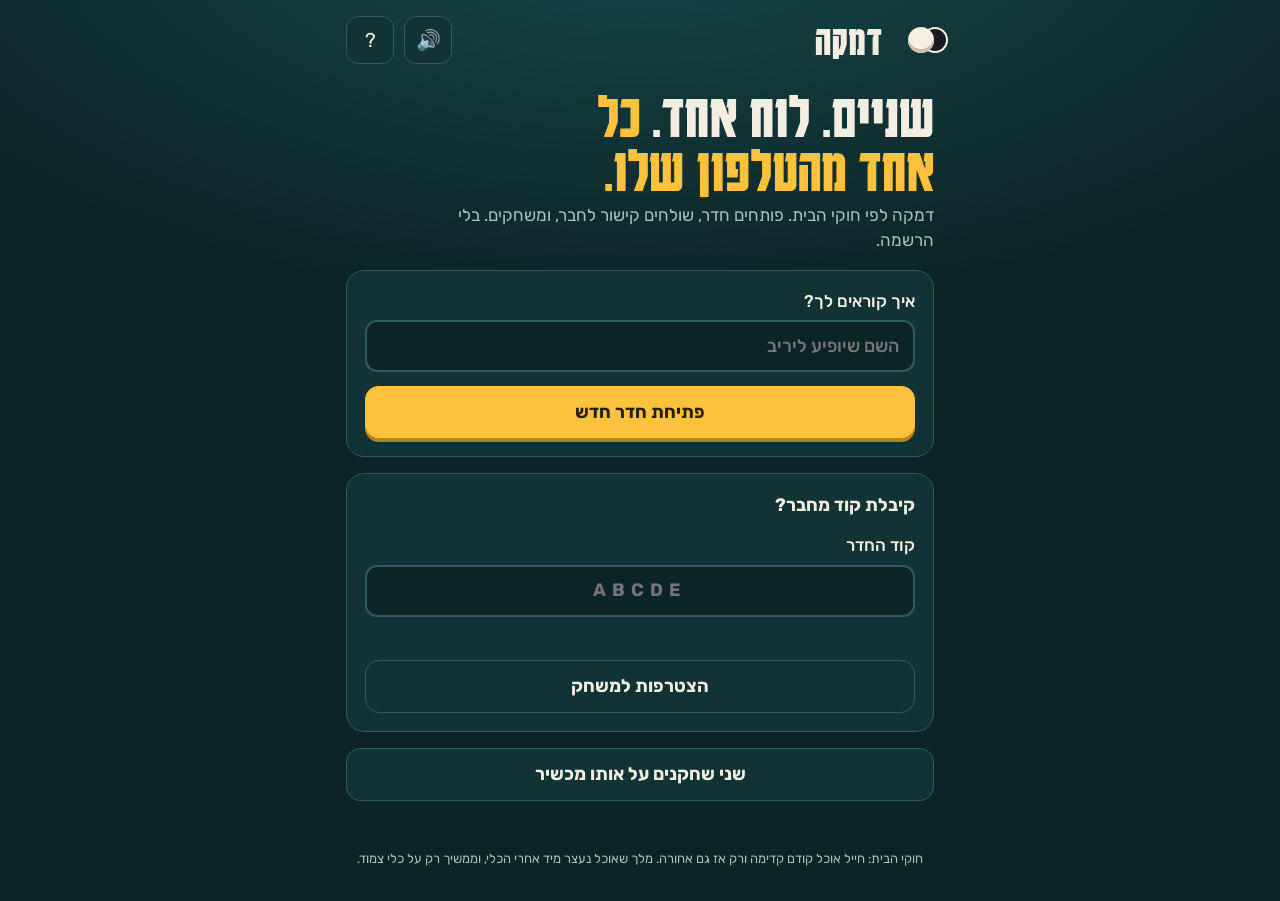
==== commit fd7db543: "Checkers house rules: men may capture backward mid-chain; kings chain only onto adjacent pieces" ====
--- a/index.html
+++ b/index.html
@@ -110,7 +110,7 @@
     <p class="hint" id="roomHint" style="text-align:center"></p>
   </main>
 
-  <footer>חוקי הבית: חייל אוכל רק קדימה, ומלך שאוכל נעצר מיד אחרי הכלי שאכל.</footer>
+  <footer>חוקי הבית: חייל אוכל קודם קדימה ורק אז גם אחורה. מלך שאוכל נעצר מיד אחרי הכלי, וממשיך רק על כלי צמוד.</footer>
 </div>
 
 <div id="live" class="sr" aria-live="assertive"></div>
@@ -120,10 +120,10 @@
   <ul>
     <li>משחקים רק על המשבצות הכהות. הלבן מתחיל.</li>
     <li>חייל זז משבצת אחת באלכסון קדימה.</li>
-    <li><b>אכילה היא חובה.</b> קופצים מעל כלי של היריב אל משבצת ריקה אחריו. חייל אוכל רק קדימה. רק מלך אוכל אחורה.</li>
+    <li><b>אכילה היא חובה.</b> קופצים מעל כלי של היריב אל משבצת ריקה אחריו. האכילה הראשונה של חייל חייבת להיות קדימה, אבל אם הוא כבר אכל, הוא יכול להמשיך לאכול גם אחורה.</li>
     <li>אם אחרי אכילה אפשר לאכול שוב, חייבים להמשיך עד הסוף. מותר לבחור באיזו שרשרת לאכול, לא חייבים את הארוכה ביותר.</li>
     <li>חייל שמגיע לשורה האחרונה הופך למלך 👑. אם זה קורה באמצע אכילה, הוא ממשיך לאכול כמלך.</li>
-    <li>מלך זז כמה משבצות שרוצה באלכסון ואוכל גם מרחוק, אבל אחרי שהוא אוכל הוא חייב לעצור במשבצת שמיד אחרי הכלי שאכל.</li>
+    <li>מלך זז כמה משבצות שרוצה באלכסון ואוכל גם מרחוק, אבל אחרי שהוא אוכל הוא חייב לעצור במשבצת שמיד אחרי הכלי שאכל. הוא ממשיך לאכול רק אם יש כלי של היריב צמוד אליו, כמו חייל. כלי רחוק יותר כבר לא נחשב.</li>
     <li>כלי שנאכל נשאר על הלוח עד סוף התור, ואי אפשר לקפוץ מעליו פעמיים.</li>
     <li>מנצח מי שליריב לא נשארו מהלכים: כל הכלים שלו נאכלו או נחסמו.</li>
     <li>תיקו: בהסכמה, כשאותו מצב חוזר 3 פעמים, או אחרי 15 מהלכים של מלכים בלבד בלי אכילה.</li>
--- a/style.css
+++ b/style.css
@@ -167,12 +167,8 @@
     radial-gradient(circle at 50% 42%, #3b3e4c 0%, #1e1f28 58%, #0c0c11 100%);
   box-shadow: 0 1px 0 #15161c, 0 2px 0 #0f1015, 0 3px 0 #0b0b0f, 0 4px 0 #07070a, 0 5px 0 #000, inset 0 0 0 1px rgba(255,255,255,.14), inset 0 -3px 4px rgba(0,0,0,.4);
 }
-.pc.k .disc { transform: translateY(-6%); }
-.pc.w.k .disc { box-shadow: 0 1px 0 #d9c9a8, 0 2px 0 #cbb994, 0 3px 0 #bba982, 0 4px 0 #a89670, 0 5px 0 #8e7c57, 0 6px 0 #d9c9a8, 0 7px 0 #bba982, 0 8px 0 #a89670, 0 9px 0 #7d6b48, inset 0 0 0 1px rgba(255,255,255,.7), 0 0 14px rgba(255,194,61,.35); }
-.pc.b.k .disc { box-shadow: 0 1px 0 #15161c, 0 2px 0 #0f1015, 0 3px 0 #0b0b0f, 0 4px 0 #07070a, 0 5px 0 #000, 0 6px 0 #2a2c36, 0 7px 0 #15161c, 0 8px 0 #0b0b0f, 0 9px 0 #000, inset 0 0 0 1px rgba(255,255,255,.14), 0 0 14px rgba(255,194,61,.35); }
-.pc .crown { width: 56%; height: 56%; display: none; position: relative; z-index: 1; filter: drop-shadow(0 1px 0 rgba(0,0,0,.45)); }
-.pc.k .crown { display: block; animation: crownShine 3s ease-in-out infinite; }
-@keyframes crownShine { 50% { filter: drop-shadow(0 1px 0 rgba(0,0,0,.45)) drop-shadow(0 0 4px rgba(255,220,120,.9)); } }
+.pc .crown { position: absolute; left: 21%; top: 19%; width: 58%; height: 58%; display: none; z-index: 1; filter: drop-shadow(0 1px 0 rgba(0,0,0,.35)); }
+.pc.k .crown { display: block; }
 
 .pc.can .disc::after, .pc.threat .disc::after { content: ""; position: absolute; inset: -9%; border-radius: 50%; pointer-events: none; }
 .pc.can .disc::after { border: 2px solid var(--accent); box-shadow: 0 0 10px rgba(255,194,61,.6); animation: canPulse 1.6s ease-in-out infinite; }
@@ -194,7 +190,7 @@
 .pc.gone { opacity: 0; }
 .pc.gone .disc { transform: scale(1.5) rotate(25deg); filter: brightness(2); transition: transform .25s ease-out, filter .25s; }
 .pc.crowned .disc { animation: crownPop .8s cubic-bezier(.3,1.6,.5,1); }
-@keyframes crownPop { 0% { transform: scale(1); } 30% { transform: translateY(-40%) scale(1.45) rotate(-12deg); } 60% { transform: translateY(-10%) scale(.95) rotate(6deg); } 100% { transform: translateY(-6%); } }
+@keyframes crownPop { 0% { transform: scale(1); } 30% { transform: translateY(-40%) scale(1.45) rotate(-12deg); } 60% { transform: translateY(-10%) scale(.95) rotate(6deg); } 100% { transform: none; } }
 .pc.deal .disc { animation: deal .6s cubic-bezier(.3,1.4,.5,1) backwards; }
 .pc.deal .shadow { animation: dealShadow .6s ease-out backwards; }
 @keyframes deal { 0% { transform: translateY(-160%) scale(1.5) rotate(-30deg); opacity: 0; } 60% { opacity: 1; } 100% { transform: none; } }
